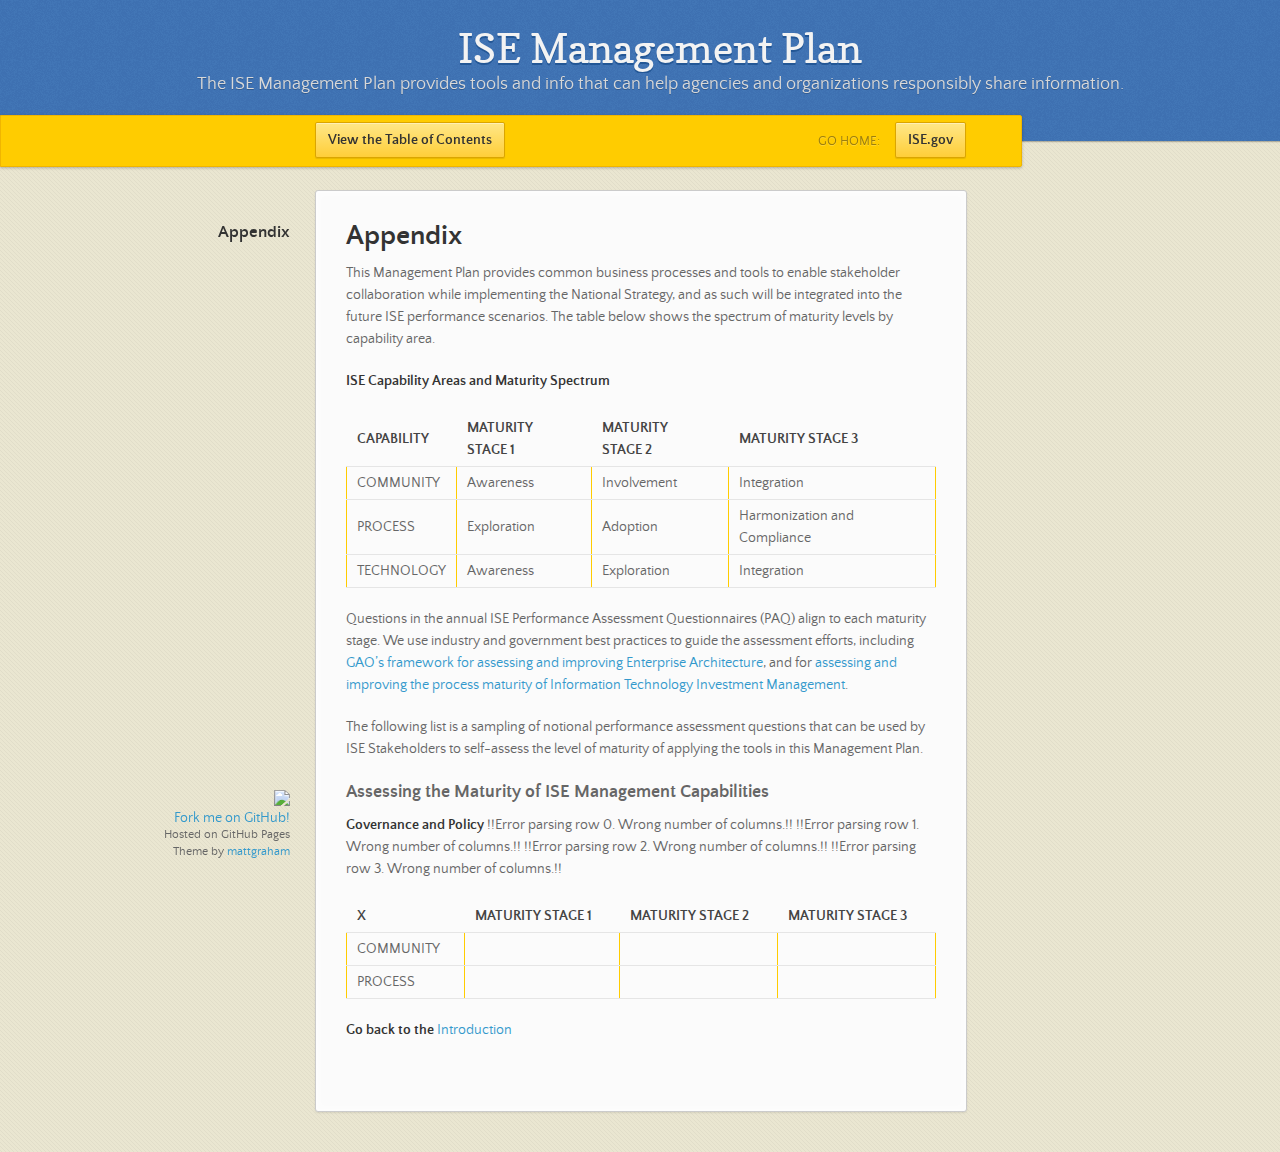
==== appendix.html @ d17ebbe7 "Update appendix.html" ====
<!doctype html>
<html>
  <head>
    <meta charset="utf-8">
    <meta http-equiv="X-UA-Compatible" content="chrome=1">
    <title>ISE Management Plan by info-sharing-environment</title>
    <link rel="stylesheet" href="stylesheets/styles.css">
    <link rel="stylesheet" href="stylesheets/pygment_trac.css">
    <script src="https://ajax.googleapis.com/ajax/libs/jquery/1.7.1/jquery.min.js"></script>
    <script src="javascripts/main.js"></script>
    <!--[if lt IE 9]>
      <script src="//html5shiv.googlecode.com/svn/trunk/html5.js"></script>
    <![endif]-->
    <meta name="viewport" content="width=device-width, initial-scale=1, user-scalable=no">

  </head>
  <body>

      <header>
        <h1><a href="/management-plan/index.html">ISE Management Plan</a></h1>
        <p>The ISE Management Plan provides tools and info that can help agencies and organizations responsibly share information.</p>
      </header>

      <div id="banner">
        <span id="logo"></span>

        <a href="/management-plan/toc.html" class="button fork"><strong>View the Table of Contents</strong></a>
        <div class="downloads">
          <span>Go home:</span>
          <ul>
            <li><a href="http://ise.gov" class="button">ISE.gov</a></li>
          </ul>
        </div>
      </div><!-- end banner -->

    <div class="wrapper">
      <nav>
        <ul></ul>
      </nav>
      <section>      
      <h1>Appendix</h1>
      <p>This Management Plan provides common business processes and tools to enable stakeholder collaboration while implementing the National Strategy, and as such will be integrated into the future ISE performance scenarios. The table below shows the spectrum of maturity levels by capability area.</p>
      <p><strong>ISE Capability Areas and Maturity Spectrum</strong><br/>
      <table>
  <thead>
    <tr>
      <th class="CAPABILITY-cell">CAPABILITY</th>
      <th class="MATURITY STAGE 1-cell">MATURITY STAGE&nbsp;1</th>
      <th class="MATURITY STAGE 2-cell">MATURITY STAGE&nbsp;2</th>
      <th class="MATURITY STAGE 3-cell">MATURITY STAGE&nbsp;3</th>
    </tr>
  </thead>
  <tbody>
    <tr class="firstRow">
      <td class="CAPABILITY-cell">COMMUNITY</td>
      <td class="MATURITY STAGE 1-cell">Awareness</td>
      <td class="MATURITY STAGE 2-cell">Involvement</td>
      <td class="MATURITY STAGE 3-cell">Integration</td>
    </tr>
    <tr>
      <td class="CAPABILITY-cell">PROCESS</td>
      <td class="MATURITY STAGE 1-cell">Exploration</td>
      <td class="MATURITY STAGE 2-cell">Adoption</td>
      <td class="MATURITY STAGE 3-cell">Harmonization and Compliance</td>
    </tr>
    <tr class="lastRow">
      <td class="CAPABILITY-cell">TECHNOLOGY</td>
      <td class="MATURITY STAGE 1-cell">Awareness</td>
      <td class="MATURITY STAGE 2-cell">Exploration</td>
      <td class="MATURITY STAGE 3-cell">Integration</td>
    </tr>
  </tbody>
</table>
      </p>
      <p>Questions in the annual ISE Performance Assessment Questionnaires (PAQ) align to each maturity stage. We use industry and government best practices to guide the assessment efforts, including <a href="http://www.gao.gov/assets/80/77233.pdf">GAO’s framework for assessing and improving Enterprise Architecture</a>, and for <a href="http://www.gao.gov/new.items/d04394g.pdf">assessing and improving the process maturity of Information Technology Investment Management</a>.</p>
      <p>The following list is a sampling of notional performance assessment questions that can be used by ISE Stakeholders to self-assess the level of maturity of applying the tools in this Management Plan.</p>
      <h3>Assessing the Maturity of ISE Management Capabilities</h3>
      <p>
        <strong>Governance and Policy</strong>
        !!Error parsing row 0. Wrong number of columns.!!
!!Error parsing row 1. Wrong number of columns.!!
!!Error parsing row 2. Wrong number of columns.!!
!!Error parsing row 3. Wrong number of columns.!!

<table>
  <thead>
    <tr>
      <th class="X-cell">X</th>
      <th class="MATURITY STAGE 1-cell">MATURITY STAGE 1</th>
      <th class="MATURITY STAGE 2-cell">MATURITY STAGE 2</th>
      <th class="MATURITY STAGE 3-cell">MATURITY STAGE 3</th>
    </tr>
  </thead>
  <tbody>
    <tr class="firstRow">
      <td class="X-cell">COMMUNITY</td>
      <td class="MATURITY STAGE 1-cell"></td>
      <td class="MATURITY STAGE 2-cell"></td>
      <td class="MATURITY STAGE 3-cell"></td>
    </tr>
   <tr class="lastRow">
      <td class="X-cell">PROCESS</td>
      <td class="MATURITY STAGE 1-cell"></td>
      <td class="MATURITY STAGE 2-cell"></td>
      <td class="MATURITY STAGE 3-cell"></td>
    </tr>
  </tbody>
</table>
      </p>
      
      
      <p><strong>Go back to the <a href="/management-plan/introduction">Introduction</a></strong></p>
      </section>
      <footer>
      <p><img src="/management-plan/images/octocat-logo.png"/><br/>
      <a href="http://github.com/info-sharing-environment/management-plan">Fork me on GitHub!<br/></a>
      <small>Hosted on GitHub Pages <br/> Theme by <a href="https://twitter.com/michigangraham">mattgraham</a></small></p>
      </footer>
    </div>
    <!--[if !IE]><script>fixScale(document);</script><![endif]-->
    
  </body>
</html>
---- stylesheets/styles.css ----
/*
Leap Day for GitHub Pages
by Matt Graham
*/
@font-face {
  font-family: 'Quattrocento Sans';
  src: url("../fonts/quattrocentosans-bold-webfont.eot");
  src: url("../fonts/quattrocentosans-bold-webfont.eot?#iefix") format("embedded-opentype"), url("../fonts/quattrocentosans-bold-webfont.woff") format("woff"), url("../fonts/quattrocentosans-bold-webfont.ttf") format("truetype"), url("../fonts/quattrocentosans-bold-webfont.svg#QuattrocentoSansBold") format("svg");
  font-weight: bold;
  font-style: normal;
}

@font-face {
  font-family: 'Quattrocento Sans';
  src: url("../fonts/quattrocentosans-bolditalic-webfont.eot");
  src: url("../fonts/quattrocentosans-bolditalic-webfont.eot?#iefix") format("embedded-opentype"), url("../fonts/quattrocentosans-bolditalic-webfont.woff") format("woff"), url("../fonts/quattrocentosans-bolditalic-webfont.ttf") format("truetype"), url("../fonts/quattrocentosans-bolditalic-webfont.svg#QuattrocentoSansBoldItalic") format("svg");
  font-weight: bold;
  font-style: italic;
}

@font-face {
  font-family: 'Quattrocento Sans';
  src: url("../fonts/quattrocentosans-italic-webfont.eot");
  src: url("../fonts/quattrocentosans-italic-webfont.eot?#iefix") format("embedded-opentype"), url("../fonts/quattrocentosans-italic-webfont.woff") format("woff"), url("../fonts/quattrocentosans-italic-webfont.ttf") format("truetype"), url("../fonts/quattrocentosans-italic-webfont.svg#QuattrocentoSansItalic") format("svg");
  font-weight: normal;
  font-style: italic;
}

@font-face {
  font-family: 'Quattrocento Sans';
  src: url("../fonts/quattrocentosans-regular-webfont.eot");
  src: url("../fonts/quattrocentosans-regular-webfont.eot?#iefix") format("embedded-opentype"), url("../fonts/quattrocentosans-regular-webfont.woff") format("woff"), url("../fonts/quattrocentosans-regular-webfont.ttf") format("truetype"), url("../fonts/quattrocentosans-regular-webfont.svg#QuattrocentoSansRegular") format("svg");
  font-weight: normal;
  font-style: normal;
}

@font-face {
  font-family: 'Copse';
  src: url("../fonts/copse-regular-webfont.eot");
  src: url("../fonts/copse-regular-webfont.eot?#iefix") format("embedded-opentype"), url("../fonts/copse-regular-webfont.woff") format("woff"), url("../fonts/copse-regular-webfont.ttf") format("truetype"), url("../fonts/copse-regular-webfont.svg#CopseRegular") format("svg");
  font-weight: normal;
  font-style: normal;
}

/* normalize.css 2012-02-07T12:37 UTC - http://github.com/necolas/normalize.css */
/* =============================================================================
   HTML5 display definitions
   ========================================================================== */
/*
 * Corrects block display not defined in IE6/7/8/9 & FF3
 */
article,
aside,
details,
figcaption,
figure,
footer,
header,
hgroup,
nav,
section,
summary {
  display: block;
}

/*
 * Corrects inline-block display not defined in IE6/7/8/9 & FF3
 */
audio,
canvas,
video {
  display: inline-block;
  *display: inline;
  *zoom: 1;
}



/*
* Callouts
*
* Not quite alerts, but custom and helpful notes for folks reading the docs.
* Requires a base and modifier class.
*/

/* Common styles for all types */
.bs-callout {
  margin: 20px 0;
  padding: 20px;
  border-left: 3px solid #eee;
}
.bs-callout h4 {
  margin-top: 0;
  margin-bottom: 5px;
}
.bs-callout p:last-child {
  margin-bottom: 0;
}

/* Variations */
.bs-callout-danger {
  background-color: #fdf7f7;
  border-color: #eed3d7;
}
.bs-callout-danger h4 {
  color: #b94a48;
}
.bs-callout-warning {
  background-color: #faf8f0;
  border-color: #faebcc;
}
.bs-callout-warning h4 {
  color: #8a6d3b;
}
.bs-callout-info {
  background-color: #f4f8fa;
  border-color: #bce8f1;
}
.bs-callout-info h4 {
  color: #34789a;
}



/*
 * Prevents modern browsers from displaying 'audio' without controls
 */
audio:not([controls]) {
  display: none;
}

/*
 * Addresses styling for 'hidden' attribute not present in IE7/8/9, FF3, S4
 * Known issue: no IE6 support
 */
[hidden] {
  display: none;
}

/* =============================================================================
   Base
   ========================================================================== */
/*
 * 1. Corrects text resizing oddly in IE6/7 when body font-size is set using em units
 *    http://clagnut.com/blog/348/#c790
 * 2. Prevents iOS text size adjust after orientation change, without disabling user zoom
 *    www.456bereastreet.com/archive/201012/controlling_text_size_in_safari_for_ios_without_disabling_user_zoom/
 */
html {
  font-size: 100%;
  /* 1 */
  -webkit-text-size-adjust: 100%;
  /* 2 */
  -ms-text-size-adjust: 100%;
  /* 2 */
}

/*
 * Addresses font-family inconsistency between 'textarea' and other form elements.
 */
html,
button,
input,
select,
textarea {
  font-family: sans-serif;
}

/*
 * Addresses margins handled incorrectly in IE6/7
 */
body {
  margin: 0;
}

/* =============================================================================
   Links
   ========================================================================== */
/*
 * Addresses outline displayed oddly in Chrome
 */
a:focus {
  outline: thin dotted;
}

/*
 * Improves readability when focused and also mouse hovered in all browsers
 * people.opera.com/patrickl/experiments/keyboard/test
 */
a:hover,
a:active {
  outline: 0;
}

/* =============================================================================
   Typography
   ========================================================================== */
/*
 * Addresses font sizes and margins set differently in IE6/7
 * Addresses font sizes within 'section' and 'article' in FF4+, Chrome, S5
 */
h1 {
  font-size: 2em;
  margin: 0.67em 0;
}

h2 {
  font-size: 1.5em;
  margin: 0.83em 0;
}

h3 {
  font-size: 1.17em;
  margin: 1em 0;
}

h4 {
  font-size: 1em;
  margin: 1.33em 0;
}

h5 {
  font-size: 0.83em;
  margin: 1.67em 0;
}

h6 {
  font-size: 0.75em;
  margin: 2.33em 0;
}

/*
 * Addresses styling not present in IE7/8/9, S5, Chrome
 */
abbr[title] {
  border-bottom: 1px dotted;
}

/*
 * Addresses style set to 'bolder' in FF3+, S4/5, Chrome
*/
b,
strong {
  font-weight: bold;
}

blockquote {
  margin: 1em 40px;
}

/*
 * Addresses styling not present in S5, Chrome
 */
dfn {
  font-style: italic;
}

/*
 * Addresses styling not present in IE6/7/8/9
 */
mark {
  background: #ff0;
  color: #000;
}

/*
 * Addresses margins set differently in IE6/7
 */
p,
pre {
  margin: 1em 0;
}

/*
 * Corrects font family set oddly in IE6, S4/5, Chrome
 * en.wikipedia.org/wiki/User:Davidgothberg/Test59
 */
pre,
code,
kbd,
samp {
  font-family: monospace, serif;
  _font-family: 'courier new', monospace;
  font-size: 1em;
}

/*
 * 1. Addresses CSS quotes not supported in IE6/7
 * 2. Addresses quote property not supported in S4
 */
/* 1 */
q {
  quotes: none;
}

/* 2 */
q:before,
q:after {
  content: '';
  content: none;
}

small {
  font-size: 75%;
}

/*
 * Prevents sub and sup affecting line-height in all browsers
 * gist.github.com/413930
 */
sub,
sup {
  font-size: 75%;
  line-height: 0;
  position: relative;
  vertical-align: baseline;
}

sup {
  top: -0.5em;
}

sub {
  bottom: -0.25em;
}

/* =============================================================================
   Lists
   ========================================================================== */
/*
 * Addresses margins set differently in IE6/7
 */
dl,
menu,
ol,
ul {
  margin: 1em 0;
}

dd {
  margin: 0 0 0 40px;
}

/*
 * Addresses paddings set differently in IE6/7
 */
menu,
ol,
ul {
  padding: 0 0 0 40px;
}

/*
 * Corrects list images handled incorrectly in IE7
 */
nav ul,
nav ol {
  list-style: none;
  list-style-image: none;
}

/* =============================================================================
   Embedded content
   ========================================================================== */
/*
 * 1. Removes border when inside 'a' element in IE6/7/8/9, FF3
 * 2. Improves image quality when scaled in IE7
 *    code.flickr.com/blog/2008/11/12/on-ui-quality-the-little-things-client-side-image-resizing/
 */
img {
  border: 0;
  /* 1 */
  -ms-interpolation-mode: bicubic;
  /* 2 */
}

/*
 * Corrects overflow displayed oddly in IE9
 */
svg:not(:root) {
  overflow: hidden;
}

/* =============================================================================
   Figures
   ========================================================================== */
/*
 * Addresses margin not present in IE6/7/8/9, S5, O11
 */
figure {
  margin: 0;
}

/* =============================================================================
   Forms
   ========================================================================== */
/*
 * Corrects margin displayed oddly in IE6/7
 */
form {
  margin: 0;
}

/*
 * Define consistent border, margin, and padding
 */
fieldset {
  border: 1px solid #c0c0c0;
  margin: 0 2px;
  padding: 0.35em 0.625em 0.75em;
}

/*
 * 1. Corrects color not being inherited in IE6/7/8/9
 * 2. Corrects text not wrapping in FF3 
 * 3. Corrects alignment displayed oddly in IE6/7
 */
legend {
  border: 0;
  /* 1 */
  padding: 0;
  white-space: normal;
  /* 2 */
  *margin-left: -7px;
  /* 3 */
}

/*
 * 1. Corrects font size not being inherited in all browsers
 * 2. Addresses margins set differently in IE6/7, FF3+, S5, Chrome
 * 3. Improves appearance and consistency in all browsers
 */
button,
input,
select,
textarea {
  font-size: 100%;
  /* 1 */
  margin: 0;
  /* 2 */
  vertical-align: baseline;
  /* 3 */
  *vertical-align: middle;
  /* 3 */
}

/*
 * Addresses FF3/4 setting line-height on 'input' using !important in the UA stylesheet
 */
button,
input {
  line-height: normal;
  /* 1 */
}

/*
 * 1. Improves usability and consistency of cursor style between image-type 'input' and others
 * 2. Corrects inability to style clickable 'input' types in iOS
 * 3. Removes inner spacing in IE7 without affecting normal text inputs
 *    Known issue: inner spacing remains in IE6
 */
button,
input[type="button"],
input[type="reset"],
input[type="submit"] {
  cursor: pointer;
  /* 1 */
  -webkit-appearance: button;
  /* 2 */
  *overflow: visible;
  /* 3 */
}

/*
 * Re-set default cursor for disabled elements
 */
button[disabled],
input[disabled] {
  cursor: default;
}

/*
 * 1. Addresses box sizing set to content-box in IE8/9
 * 2. Removes excess padding in IE8/9
 * 3. Removes excess padding in IE7
      Known issue: excess padding remains in IE6
 */
input[type="checkbox"],
input[type="radio"] {
  box-sizing: border-box;
  /* 1 */
  padding: 0;
  /* 2 */
  *height: 13px;
  /* 3 */
  *width: 13px;
  /* 3 */
}

/*
 * 1. Addresses appearance set to searchfield in S5, Chrome
 * 2. Addresses box-sizing set to border-box in S5, Chrome (include -moz to future-proof)
 */
input[type="search"] {
  -webkit-appearance: textfield;
  /* 1 */
  -moz-box-sizing: content-box;
  -webkit-box-sizing: content-box;
  /* 2 */
  box-sizing: content-box;
}

/*
 * Removes inner padding and search cancel button in S5, Chrome on OS X
 */
input[type="search"]::-webkit-search-decoration,
input[type="search"]::-webkit-search-cancel-button {
  -webkit-appearance: none;
}

/*
 * Removes inner padding and border in FF3+
 * www.sitepen.com/blog/2008/05/14/the-devils-in-the-details-fixing-dojos-toolbar-buttons/
 */
button::-moz-focus-inner,
input::-moz-focus-inner {
  border: 0;
  padding: 0;
}

/*
 * 1. Removes default vertical scrollbar in IE6/7/8/9
 * 2. Improves readability and alignment in all browsers
 */
textarea {
  overflow: auto;
  /* 1 */
  vertical-align: top;
  /* 2 */
}

/* =============================================================================
   Tables
   ========================================================================== */
/*
 * Remove most spacing between table cells
 */
table {
  border-collapse: collapse;
  border-spacing: 0;
}

body {
  font: 14px/22px "Quattrocento Sans", "Helvetica Neue", Helvetica, Arial, sans-serif;
  color: #666;
  font-weight: 300;
  margin: 0px;
  padding: 0px 0 20px 0px;
  background: url(../images/body-background.png) #eae6d1;
}

h1, h2, h3, h4, h5, h6 {
  color: #333;
  margin: 0 0 10px;
}

p, ul, ol, table, pre, dl {
  margin: 0 0 20px;
}

h1, h2, h3 {
  line-height: 1.1;
}

h1 {
  font-size: 28px;
}

h2 {
  font-size: 24px;
  color: #393939;
}

h3, h4, h5, h6 {
  color: #666666;
}

h3 {
  font-size: 18px;
  line-height: 24px;
}

a {
  color: #3399cc;
  font-weight: 400;
  text-decoration: none;
}

a small {
  font-size: 11px;
  color: #666;
  margin-top: -0.6em;
  display: block;
}

ul {
  list-style-image: url("../images/bullet.png");
}

strong {
  font-weight: bold;
  color: #333;
}

.wrapper {
  width: 650px;
  margin: 0 auto;
  position: relative;
}

section img {
  max-width: 100%;
}

blockquote {
  border-left: 1px solid #ffcc00;
  margin: 0;
  padding: 0 0 0 20px;
  font-style: italic;
}

code {
  font-family: "Lucida Sans", Monaco, Bitstream Vera Sans Mono, Lucida Console, Terminal;
  font-size: 13px;
  color: #efefef;
  text-shadow: 0px 1px 0px #000;
  margin: 0 4px;
  padding: 2px 6px;
  background: #333;
  -moz-border-radius: 2px;
  -webkit-border-radius: 2px;
  -o-border-radius: 2px;
  -ms-border-radius: 2px;
  -khtml-border-radius: 2px;
  border-radius: 2px;
}

pre {
  padding: 8px 15px;
  background: #333333;
  -moz-border-radius: 3px;
  -webkit-border-radius: 3px;
  -o-border-radius: 3px;
  -ms-border-radius: 3px;
  -khtml-border-radius: 3px;
  border-radius: 3px;
  border: 1px solid #c7c7c7;
  overflow: auto;
  overflow-y: hidden;
}
pre code {
  margin: 0px;
  padding: 0px;
}

table {
  width: 100%;
  border-collapse: collapse;
}

th {
  text-align: left;
  padding: 5px 10px;
  border-bottom: 1px solid #e5e5e5;
  color: #444;
}

td {
  text-align: left;
  padding: 5px 10px;
  border-bottom: 1px solid #e5e5e5;
  border-right: 1px solid #ffcc00;
}
td:first-child {
  border-left: 1px solid #ffcc00;
}

hr {
  border: 0;
  outline: none;
  height: 11px;
  background: transparent url("../images/hr.gif") center center repeat-x;
  margin: 0 0 20px;
}

dt {
  color: #444;
  font-weight: 700;
}

header {
  padding: 25px 20px 40px 20px;
  margin: 0;
  position: fixed;
  top: 0;
  left: 0;
  right: 0;
  width: 100%;
  text-align: center;
  background: url(../images/background.png) #4276b6;
  -moz-box-shadow: 1px 0px 2px rgba(0, 0, 0, 0.75);
  -webkit-box-shadow: 1px 0px 2px rgba(0, 0, 0, 0.75);
  -o-box-shadow: 1px 0px 2px rgba(0, 0, 0, 0.75);
  box-shadow: 1px 0px 2px rgba(0, 0, 0, 0.75);
  z-index: 99;
  -webkit-font-smoothing: antialiased;
  min-height: 76px;
}
header h1 {
  font: 40px/48px "Copse", "Helvetica Neue", Helvetica, Arial, sans-serif;
  color: #f3f3f3;
  text-shadow: 0px 2px 0px #235796;
  margin: 0px;
  white-space: nowrap;
  overflow: hidden;
  text-overflow: ellipsis;
  -o-text-overflow: ellipsis;
  -ms-text-overflow: ellipsis;
}
header h1 a {
  font: 40px/48px "Copse", "Helvetica Neue", Helvetica, Arial, sans-serif;
  color: #f3f3f3;
}
header p {
  color: #d8d8d8;
  text-shadow: rgba(0, 0, 0, 0.2) 0 1px 0;
  font-size: 18px;
  margin: 0px;
}

#banner {
  z-index: 100;
  left: 0;
  right: 50%;
  height: 50px;
  margin-right: -382px;
  position: fixed;
  top: 115px;
  background: #ffcc00;
  border: 1px solid #f0b500;
  -moz-box-shadow: 0px 1px 3px rgba(0, 0, 0, 0.25);
  -webkit-box-shadow: 0px 1px 3px rgba(0, 0, 0, 0.25);
  -o-box-shadow: 0px 1px 3px rgba(0, 0, 0, 0.25);
  box-shadow: 0px 1px 3px rgba(0, 0, 0, 0.25);
  -moz-border-radius: 0px 2px 2px 0px;
  -webkit-border-radius: 0px 2px 2px 0px;
  -o-border-radius: 0px 2px 2px 0px;
  -ms-border-radius: 0px 2px 2px 0px;
  -khtml-border-radius: 0px 2px 2px 0px;
  border-radius: 0px 2px 2px 0px;
  padding-right: 10px;
}
#banner .button {
  border: 1px solid #dba500;
  background: -webkit-gradient(linear, 50% 0%, 50% 100%, color-stop(0%, #ffe788), color-stop(100%, #ffce38));
  background: -webkit-linear-gradient(#ffe788, #ffce38);
  background: -moz-linear-gradient(#ffe788, #ffce38);
  background: -o-linear-gradient(#ffe788, #ffce38);
  background: -ms-linear-gradient(#ffe788, #ffce38);
  background: linear-gradient(#ffe788, #ffce38);
  -moz-border-radius: 2px;
  -webkit-border-radius: 2px;
  -o-border-radius: 2px;
  -ms-border-radius: 2px;
  -khtml-border-radius: 2px;
  border-radius: 2px;
  -moz-box-shadow: inset 0px 1px 0px rgba(255, 255, 255, 0.4), 0px 1px 1px rgba(0, 0, 0, 0.1);
  -webkit-box-shadow: inset 0px 1px 0px rgba(255, 255, 255, 0.4), 0px 1px 1px rgba(0, 0, 0, 0.1);
  -o-box-shadow: inset 0px 1px 0px rgba(255, 255, 255, 0.4), 0px 1px 1px rgba(0, 0, 0, 0.1);
  box-shadow: inset 0px 1px 0px rgba(255, 255, 255, 0.4), 0px 1px 1px rgba(0, 0, 0, 0.1);
  background-color: #FFE788;
  margin-left: 5px;
  padding: 10px 12px;
  margin-top: 6px;
  line-height: 14px;
  font-size: 14px;
  color: #333;
  font-weight: bold;
  display: inline-block;
  text-align: center;
}
#banner .button:hover {
  background: -webkit-gradient(linear, 50% 0%, 50% 100%, color-stop(0%, #ffe788), color-stop(100%, #ffe788));
  background: -webkit-linear-gradient(#ffe788, #ffe788);
  background: -moz-linear-gradient(#ffe788, #ffe788);
  background: -o-linear-gradient(#ffe788, #ffe788);
  background: -ms-linear-gradient(#ffe788, #ffe788);
  background: linear-gradient(#ffe788, #ffe788);
  background-color: #ffeca0;
}
#banner .fork {
  position: fixed;
  left: 50%;
  margin-left: -325px;
  padding: 10px 12px;
  margin-top: 6px;
  line-height: 14px;
  font-size: 14px;
  background-color: #FFE788;
}
#banner .downloads {
  float: right;
  margin: 0 45px 0 0;
}
#banner .downloads span {
  float: left;
  line-height: 52px;
  font-size: 90%;
  color: #9d7f0d;
  text-transform: uppercase;
  text-shadow: rgba(255, 255, 255, 0.2) 0 1px 0;
}
#banner ul {
  list-style: none;
  height: 40px;
  padding: 0;
  float: left;
  margin-left: 10px;
}
#banner ul li {
  display: inline;
}
#banner ul li a.button {
  background-color: #FFE788;
}
#banner #logo {
  position: absolute;
  height: 36px;
  width: 36px;
  right: 7px;
  top: 7px;
  display: block;
}

section {
  width: 590px;
  padding: 30px 30px 50px 30px;
  margin: 20px 0;
  margin-top: 190px;
  position: relative;
  background: #fbfbfb;
  -moz-border-radius: 3px;
  -webkit-border-radius: 3px;
  -o-border-radius: 3px;
  -ms-border-radius: 3px;
  -khtml-border-radius: 3px;
  border-radius: 3px;
  border: 1px solid #cbcbcb;
  -moz-box-shadow: 0px 1px 2px rgba(0, 0, 0, 0.09), inset 0px 0px 2px 2px rgba(255, 255, 255, 0.5), inset 0 0 5px 5px rgba(255, 255, 255, 0.4);
  -webkit-box-shadow: 0px 1px 2px rgba(0, 0, 0, 0.09), inset 0px 0px 2px 2px rgba(255, 255, 255, 0.5), inset 0 0 5px 5px rgba(255, 255, 255, 0.4);
  -o-box-shadow: 0px 1px 2px rgba(0, 0, 0, 0.09), inset 0px 0px 2px 2px rgba(255, 255, 255, 0.5), inset 0 0 5px 5px rgba(255, 255, 255, 0.4);
  box-shadow: 0px 1px 2px rgba(0, 0, 0, 0.09), inset 0px 0px 2px 2px rgba(255, 255, 255, 0.5), inset 0 0 5px 5px rgba(255, 255, 255, 0.4);
}

small {
  font-size: 12px;
}

nav {
  width: 230px;
  position: fixed;
  top: 220px;
  left: 50%;
  margin-left: -580px;
  text-align: right;
}
nav ul {
  list-style: none;
  list-style-image: none;
  font-size: 14px;
  line-height: 24px;
}
nav ul li {
  padding: 5px 0px;
  line-height: 16px;
}
nav ul li.tag-h1 {
  font-size: 1.2em;
}
nav ul li.tag-h1 a {
  font-weight: bold;
  color: #333;
}
nav ul li.tag-h2 + .tag-h1 {
  margin-top: 10px;
}
nav ul a {
  color: #666;
}
nav ul a:hover {
  color: #999;
}

footer {
  width: 180px;
  position: fixed;
  left: 50%;
  margin-left: -530px;
  bottom: 20px;
  text-align: right;
  line-height: 16px;
}

@media print, screen and (max-width: 1060px) {
  div.wrapper {
    width: auto;
    margin: 0;
  }

  nav {
    display: none;
  }

  header, section, footer {
    float: none;
  }
  header h1, section h1, footer h1 {
    white-space: nowrap;
    overflow: hidden;
    text-overflow: ellipsis;
    -o-text-overflow: ellipsis;
    -ms-text-overflow: ellipsis;
  }

  #banner {
    width: 100%;
  }
  #banner .downloads {
    margin-right: 60px;
  }
  #banner #logo {
    margin-right: 15px;
  }

  section {
    border: 1px solid #e5e5e5;
    border-width: 1px 0;
    padding: 20px auto;
    margin: 190px auto 20px;
    max-width: 600px;
  }

  footer {
    text-align: center;
    margin: 20px auto;
    position: relative;
    left: auto;
    bottom: auto;
    width: auto;
  }
}
@media print, screen and (max-width: 720px) {
  body {
    word-wrap: break-word;
  }

  header {
    padding: 20px 20px;
    margin: 0;
  }
  header h1 {
    font-size: 32px;
    white-space: nowrap;
    overflow: hidden;
    text-overflow: ellipsis;
    -o-text-overflow: ellipsis;
    -ms-text-overflow: ellipsis;
  }
  header p {
    display: none;
  }

  #banner {
    top: 80px;
  }
  #banner .fork {
    float: left;
    display: inline-block;
    margin-left: 0px;
    position: fixed;
    left: 20px;
  }

  section {
    margin-top: 130px;
    margin-bottom: 0px;
    width: auto;
  }

  header ul, header p.view {
    position: static;
  }
}
@media print, screen and (max-width: 480px) {
  header {
    position: relative;
    padding: 5px 0px;
    min-height: 0px;
  }
  header h1 {
    font-size: 24px;
    white-space: nowrap;
    overflow: hidden;
    text-overflow: ellipsis;
    -o-text-overflow: ellipsis;
    -ms-text-overflow: ellipsis;
  }

  section {
    margin-top: 5px;
  }

  #banner {
    display: none;
  }

  header ul {
    display: none;
  }
}
@media print {
  body {
    padding: 0.4in;
    font-size: 12pt;
    color: #444;
  }
}
@media print, screen and (max-height: 680px) {
  footer {
    text-align: center;
    margin: 20px auto;
    position: relative;
    left: auto;
    bottom: auto;
    width: auto;
  }
}
@media print, screen and (max-height: 480px) {
  nav {
    display: none;
  }

  footer {
    text-align: center;
    margin: 20px auto;
    position: relative;
    left: auto;
    bottom: auto;
    width: auto;
  }
}
---- stylesheets/pygment_trac.css ----
.highlight .hll { background-color: #404040 }
.highlight  { color: #d0d0d0 }
.highlight .c { color: #999999; font-style: italic } /* Comment */
.highlight .err { color: #a61717; background-color: #e3d2d2 } /* Error */
.highlight .g { color: #d0d0d0 } /* Generic */
.highlight .k { color: #6ab825; font-weight: normal } /* Keyword */
.highlight .l { color: #d0d0d0 } /* Literal */
.highlight .n { color: #d0d0d0 } /* Name */
.highlight .o { color: #d0d0d0 } /* Operator */
.highlight .x { color: #d0d0d0 } /* Other */
.highlight .p { color: #d0d0d0 } /* Punctuation */
.highlight .cm { color: #999999; font-style: italic } /* Comment.Multiline */
.highlight .cp { color: #cd2828; font-weight: normal } /* Comment.Preproc */
.highlight .c1 { color: #999999; font-style: italic } /* Comment.Single */
.highlight .cs { color: #e50808; font-weight: normal; background-color: #520000 } /* Comment.Special */
.highlight .gd { color: #d22323 } /* Generic.Deleted */
.highlight .ge { color: #d0d0d0; font-style: italic } /* Generic.Emph */
.highlight .gr { color: #d22323 } /* Generic.Error */
.highlight .gh { color: #ffffff; font-weight: normal } /* Generic.Heading */
.highlight .gi { color: #589819 } /* Generic.Inserted */
.highlight .go { color: #cccccc } /* Generic.Output */
.highlight .gp { color: #aaaaaa } /* Generic.Prompt */
.highlight .gs { color: #d0d0d0; font-weight: normal } /* Generic.Strong */
.highlight .gu { color: #ffffff; text-decoration: underline } /* Generic.Subheading */
.highlight .gt { color: #d22323 } /* Generic.Traceback */
.highlight .kc { color: #6ab825; font-weight: normal } /* Keyword.Constant */
.highlight .kd { color: #6ab825; font-weight: normal } /* Keyword.Declaration */
.highlight .kn { color: #6ab825; font-weight: normal } /* Keyword.Namespace */
.highlight .kp { color: #6ab825 } /* Keyword.Pseudo */
.highlight .kr { color: #6ab825; font-weight: normal } /* Keyword.Reserved */
.highlight .kt { color: #6ab825; font-weight: normal } /* Keyword.Type */
.highlight .ld { color: #d0d0d0 } /* Literal.Date */
.highlight .m { color: #3677a9 } /* Literal.Number */
.highlight .s { color: #ff8 } /* Literal.String */
.highlight .na { color: #bbbbbb } /* Name.Attribute */
.highlight .nb { color: #24909d } /* Name.Builtin */
.highlight .nc { color: #447fcf; text-decoration: underline } /* Name.Class */
.highlight .no { color: #40ffff } /* Name.Constant */
.highlight .nd { color: #ffa500 } /* Name.Decorator */
.highlight .ni { color: #d0d0d0 } /* Name.Entity */
.highlight .ne { color: #bbbbbb } /* Name.Exception */
.highlight .nf { color: #447fcf } /* Name.Function */
.highlight .nl { color: #d0d0d0 } /* Name.Label */
.highlight .nn { color: #447fcf; text-decoration: underline } /* Name.Namespace */
.highlight .nx { color: #d0d0d0 } /* Name.Other */
.highlight .py { color: #d0d0d0 } /* Name.Property */
.highlight .nt { color: #6ab825;} /* Name.Tag */
.highlight .nv { color: #40ffff } /* Name.Variable */
.highlight .ow { color: #6ab825; font-weight: normal } /* Operator.Word */
.highlight .w { color: #666666 } /* Text.Whitespace */
.highlight .mf { color: #3677a9 } /* Literal.Number.Float */
.highlight .mh { color: #3677a9 } /* Literal.Number.Hex */
.highlight .mi { color: #3677a9 } /* Literal.Number.Integer */
.highlight .mo { color: #3677a9 } /* Literal.Number.Oct */
.highlight .sb { color: #ff8 } /* Literal.String.Backtick */
.highlight .sc { color: #ff8 } /* Literal.String.Char */
.highlight .sd { color: #ff8 } /* Literal.String.Doc */
.highlight .s2 { color: #ff8 } /* Literal.String.Double */
.highlight .se { color: #ff8 } /* Literal.String.Escape */
.highlight .sh { color: #ff8 } /* Literal.String.Heredoc */
.highlight .si { color: #ff8 } /* Literal.String.Interpol */
.highlight .sx { color: #ffa500 } /* Literal.String.Other */
.highlight .sr { color: #ff8 } /* Literal.String.Regex */
.highlight .s1 { color: #ff8 } /* Literal.String.Single */
.highlight .ss { color: #ff8 } /* Literal.String.Symbol */
.highlight .bp { color: #24909d } /* Name.Builtin.Pseudo */
.highlight .vc { color: #40ffff } /* Name.Variable.Class */
.highlight .vg { color: #40ffff } /* Name.Variable.Global */
.highlight .vi { color: #40ffff } /* Name.Variable.Instance */
.highlight .il { color: #3677a9 } /* Literal.Number.Integer.Long */
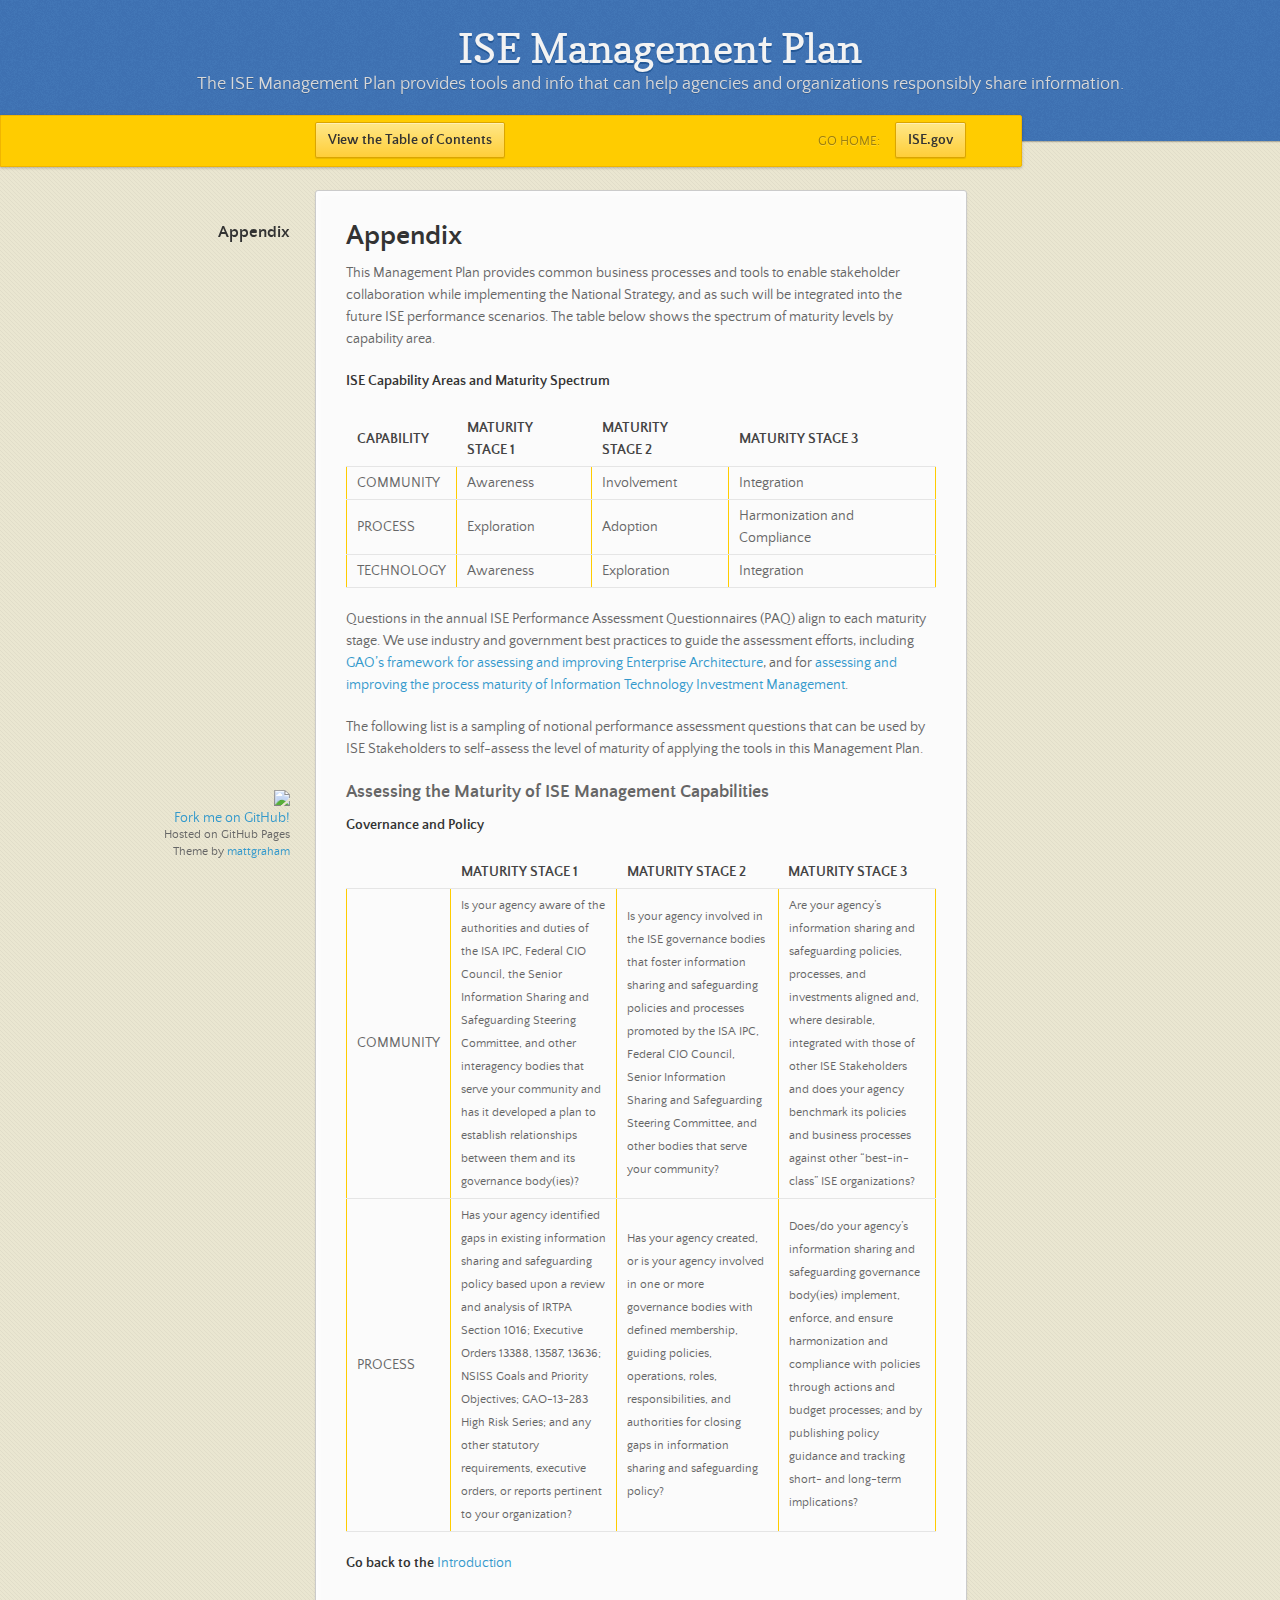
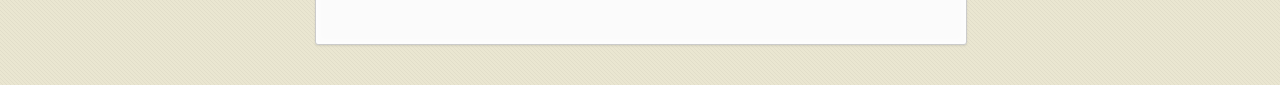
==== commit 2acba872: "Update appendix.html" ====
--- a/appendix.html
+++ b/appendix.html
@@ -77,15 +77,10 @@
       <h3>Assessing the Maturity of ISE Management Capabilities</h3>
       <p>
         <strong>Governance and Policy</strong>
-        !!Error parsing row 0. Wrong number of columns.!!
-!!Error parsing row 1. Wrong number of columns.!!
-!!Error parsing row 2. Wrong number of columns.!!
-!!Error parsing row 3. Wrong number of columns.!!
-
 <table>
   <thead>
     <tr>
-      <th class="X-cell">X</th>
+      <th class="X-cell"></th>
       <th class="MATURITY STAGE 1-cell">MATURITY STAGE 1</th>
       <th class="MATURITY STAGE 2-cell">MATURITY STAGE 2</th>
       <th class="MATURITY STAGE 3-cell">MATURITY STAGE 3</th>
@@ -94,15 +89,15 @@
   <tbody>
     <tr class="firstRow">
       <td class="X-cell">COMMUNITY</td>
-      <td class="MATURITY STAGE 1-cell"></td>
-      <td class="MATURITY STAGE 2-cell"></td>
-      <td class="MATURITY STAGE 3-cell"></td>
+      <td class="MATURITY STAGE 1-cell"><small>Is your agency aware of the authorities and duties of the ISA IPC, Federal CIO Council, the Senior Information Sharing and Safeguarding Steering Committee, and other interagency bodies that serve your community and has it developed a plan to establish relationships between them and its governance body(ies)?</small></td>
+      <td class="MATURITY STAGE 2-cell"><small>Is your agency involved in the ISE governance bodies that foster information sharing and safeguarding policies and processes promoted by the ISA IPC, Federal CIO Council, Senior Information Sharing and Safeguarding Steering Committee, and other bodies that serve your community?</small></td>
+      <td class="MATURITY STAGE 3-cell"><small>Are your agency’s information sharing and safeguarding policies, processes, and investments aligned and, where desirable, integrated with those of other ISE Stakeholders and does your agency benchmark its policies and business processes against other “best-in-class” ISE organizations?</small></td>
     </tr>
    <tr class="lastRow">
       <td class="X-cell">PROCESS</td>
-      <td class="MATURITY STAGE 1-cell"></td>
-      <td class="MATURITY STAGE 2-cell"></td>
-      <td class="MATURITY STAGE 3-cell"></td>
+      <td class="MATURITY STAGE 1-cell"><small>Has your agency identified gaps in existing information sharing and safeguarding policy based upon a review and analysis of IRTPA Section 1016; Executive Orders 13388, 13587, 13636; NSISS Goals and Priority Objectives; GAO-13-283 High Risk Series; and any other statutory requirements, executive orders, or reports pertinent to your organization?</small></td>
+      <td class="MATURITY STAGE 2-cell"><small>Has your agency created, or is your agency involved in one or more governance bodies with defined membership, guiding policies, operations, roles, responsibilities, and authorities for closing gaps in information sharing and safeguarding policy?</small></td>
+      <td class="MATURITY STAGE 3-cell"><small>Does/do your agency’s information sharing and safeguarding governance body(ies) implement, enforce, and ensure harmonization and compliance with policies through actions and budget processes; and by publishing policy guidance and tracking short- and long-term implications?</small></td>
     </tr>
   </tbody>
 </table>
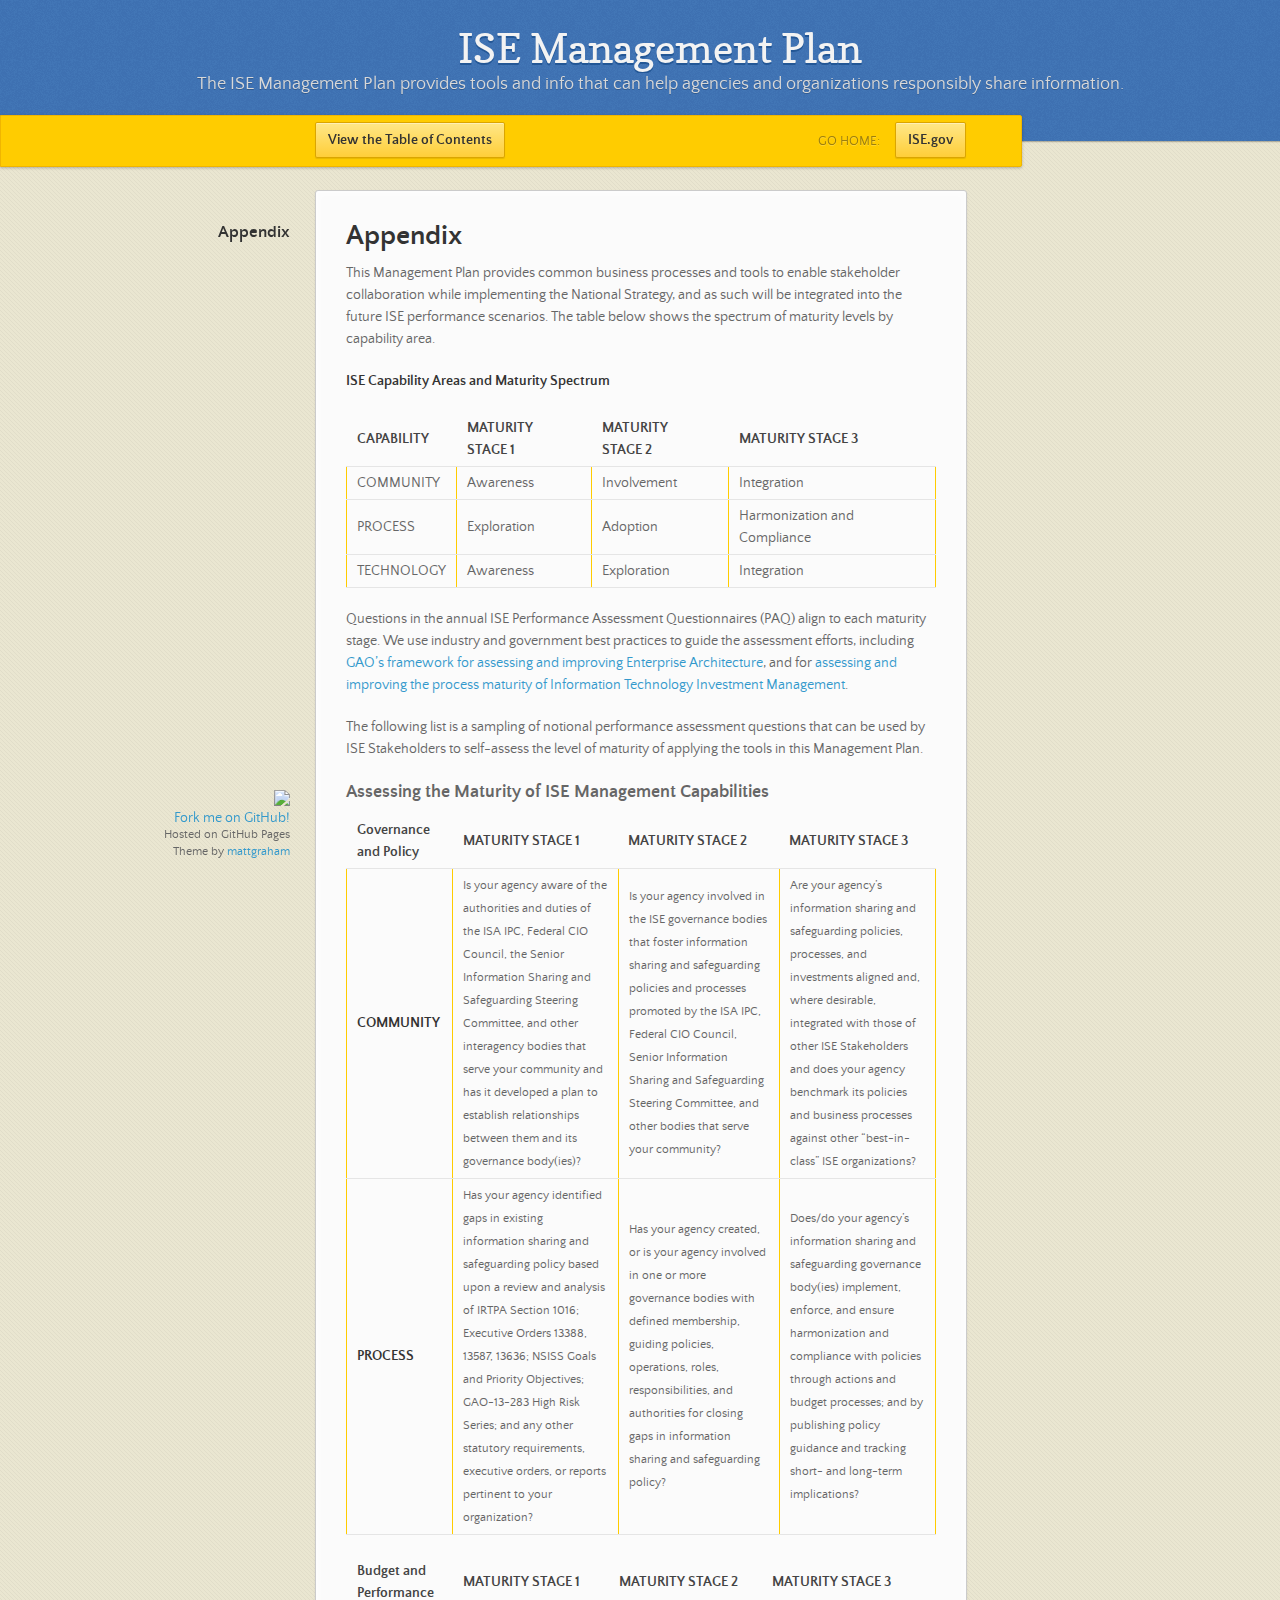
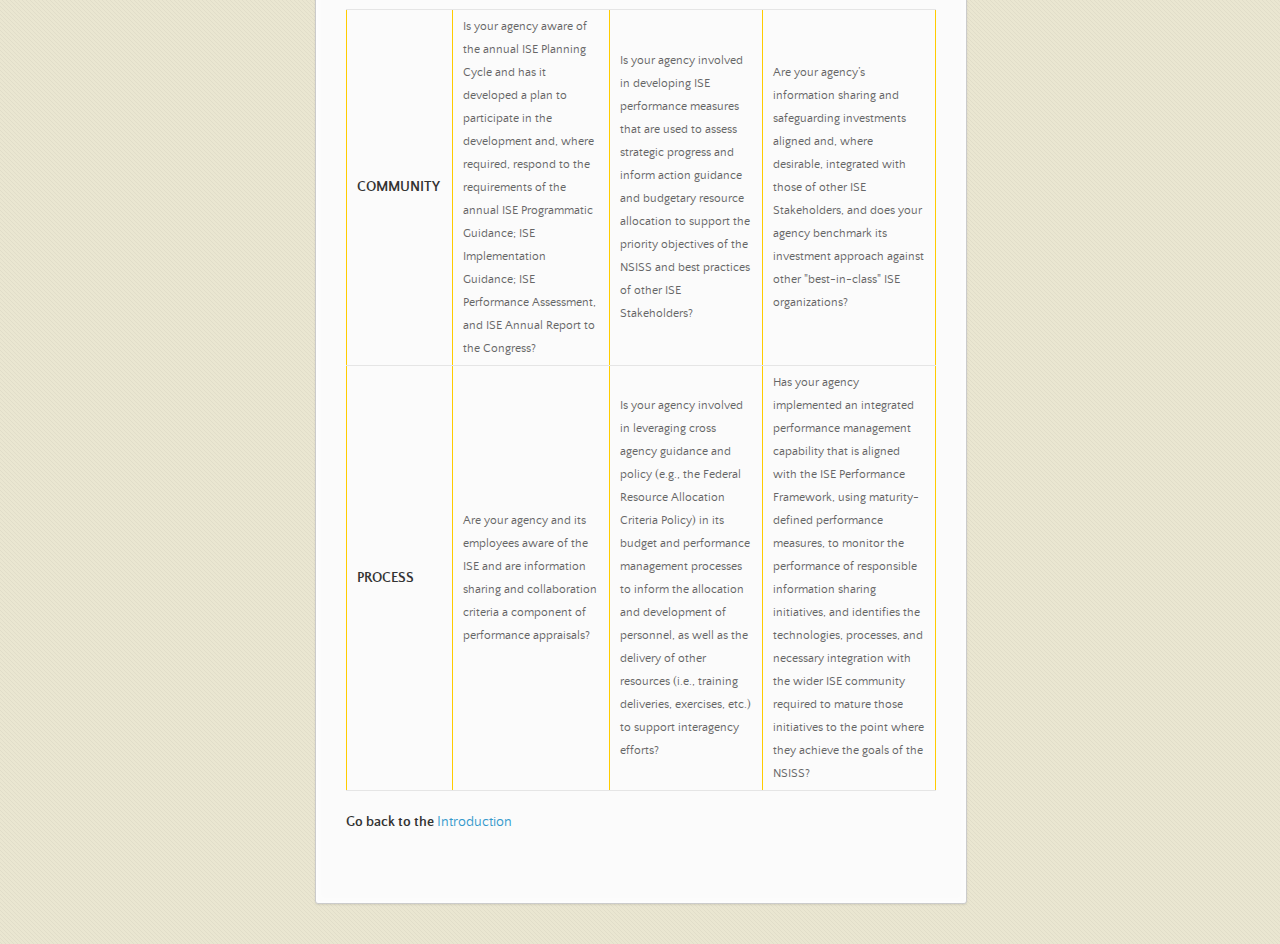
==== commit 32757ca4: "Update appendix.html" ====
--- a/appendix.html
+++ b/appendix.html
@@ -75,12 +75,10 @@
       <p>Questions in the annual ISE Performance Assessment Questionnaires (PAQ) align to each maturity stage. We use industry and government best practices to guide the assessment efforts, including <a href="http://www.gao.gov/assets/80/77233.pdf">GAO’s framework for assessing and improving Enterprise Architecture</a>, and for <a href="http://www.gao.gov/new.items/d04394g.pdf">assessing and improving the process maturity of Information Technology Investment Management</a>.</p>
       <p>The following list is a sampling of notional performance assessment questions that can be used by ISE Stakeholders to self-assess the level of maturity of applying the tools in this Management Plan.</p>
       <h3>Assessing the Maturity of ISE Management Capabilities</h3>
-      <p>
-        <strong>Governance and Policy</strong>
 <table>
   <thead>
     <tr>
-      <th class="X-cell"></th>
+      <th class="X-cell">Governance and Policy</th>
       <th class="MATURITY STAGE 1-cell">MATURITY STAGE 1</th>
       <th class="MATURITY STAGE 2-cell">MATURITY STAGE 2</th>
       <th class="MATURITY STAGE 3-cell">MATURITY STAGE 3</th>
@@ -88,21 +86,43 @@
   </thead>
   <tbody>
     <tr class="firstRow">
-      <td class="X-cell">COMMUNITY</td>
+      <td class="X-cell"><strong>COMMUNITY</strong></td>
       <td class="MATURITY STAGE 1-cell"><small>Is your agency aware of the authorities and duties of the ISA IPC, Federal CIO Council, the Senior Information Sharing and Safeguarding Steering Committee, and other interagency bodies that serve your community and has it developed a plan to establish relationships between them and its governance body(ies)?</small></td>
       <td class="MATURITY STAGE 2-cell"><small>Is your agency involved in the ISE governance bodies that foster information sharing and safeguarding policies and processes promoted by the ISA IPC, Federal CIO Council, Senior Information Sharing and Safeguarding Steering Committee, and other bodies that serve your community?</small></td>
       <td class="MATURITY STAGE 3-cell"><small>Are your agency’s information sharing and safeguarding policies, processes, and investments aligned and, where desirable, integrated with those of other ISE Stakeholders and does your agency benchmark its policies and business processes against other “best-in-class” ISE organizations?</small></td>
     </tr>
    <tr class="lastRow">
-      <td class="X-cell">PROCESS</td>
+      <td class="X-cell"><strong>PROCESS</strong></td>
       <td class="MATURITY STAGE 1-cell"><small>Has your agency identified gaps in existing information sharing and safeguarding policy based upon a review and analysis of IRTPA Section 1016; Executive Orders 13388, 13587, 13636; NSISS Goals and Priority Objectives; GAO-13-283 High Risk Series; and any other statutory requirements, executive orders, or reports pertinent to your organization?</small></td>
       <td class="MATURITY STAGE 2-cell"><small>Has your agency created, or is your agency involved in one or more governance bodies with defined membership, guiding policies, operations, roles, responsibilities, and authorities for closing gaps in information sharing and safeguarding policy?</small></td>
       <td class="MATURITY STAGE 3-cell"><small>Does/do your agency’s information sharing and safeguarding governance body(ies) implement, enforce, and ensure harmonization and compliance with policies through actions and budget processes; and by publishing policy guidance and tracking short- and long-term implications?</small></td>
     </tr>
   </tbody>
 </table>
-      </p>
-      
+      <table>
+  <thead>
+    <tr>
+      <th class="X-cell">Budget and Performance</th>
+      <th class="MATURITY STAGE 1-cell">MATURITY STAGE 1</th>
+      <th class="MATURITY STAGE 2-cell">MATURITY STAGE 2</th>
+      <th class="MATURITY STAGE 3-cell">MATURITY STAGE 3</th>
+    </tr>
+  </thead>
+  <tbody>
+    <tr class="firstRow">
+      <td class="X-cell"><strong>COMMUNITY</strong></td>
+      <td class="MATURITY STAGE 1-cell"><small>Is your agency aware of the annual ISE Planning Cycle and has it developed a plan to participate in the development and, where required, respond to the requirements of the annual ISE Programmatic Guidance; ISE Implementation Guidance; ISE Performance Assessment, and ISE Annual Report to the Congress?</small></td>
+      <td class="MATURITY STAGE 2-cell"><small>Is your agency involved in developing ISE performance measures that are used to assess strategic progress and inform action guidance and budgetary resource allocation to support the priority objectives of the NSISS and best practices of other ISE Stakeholders?</small></td>
+      <td class="MATURITY STAGE 3-cell"><small>Are your agency’s information sharing and safeguarding investments aligned and, where desirable, integrated with those of other ISE Stakeholders, and does your agency benchmark its investment approach against other "best-in-class" ISE organizations?</small></td>
+    </tr>
+   <tr class="lastRow">
+      <td class="X-cell"><strong>PROCESS</strong></td>
+      <td class="MATURITY STAGE 1-cell"><small>Are your agency and its employees aware of the ISE and are information sharing and collaboration criteria a component of performance appraisals?</small></td>
+      <td class="MATURITY STAGE 2-cell"><small>Is your agency involved in leveraging cross agency guidance and policy (e.g., the Federal Resource Allocation Criteria Policy) in its budget and performance management processes to inform the allocation and development of personnel, as well as the delivery of other resources (i.e., training deliveries, exercises, etc.) to support interagency efforts?</small></td>
+      <td class="MATURITY STAGE 3-cell"><small>Has your agency implemented an integrated performance management capability that is aligned with the ISE Performance Framework, using maturity-defined performance measures, to monitor the performance of responsible information sharing initiatives, and identifies the technologies, processes, and necessary integration with the wider ISE community required to mature those initiatives to the point where they achieve the goals of the NSISS?</small></td>
+    </tr>
+  </tbody>
+</table>
       
       <p><strong>Go back to the <a href="/management-plan/introduction">Introduction</a></strong></p>
       </section>
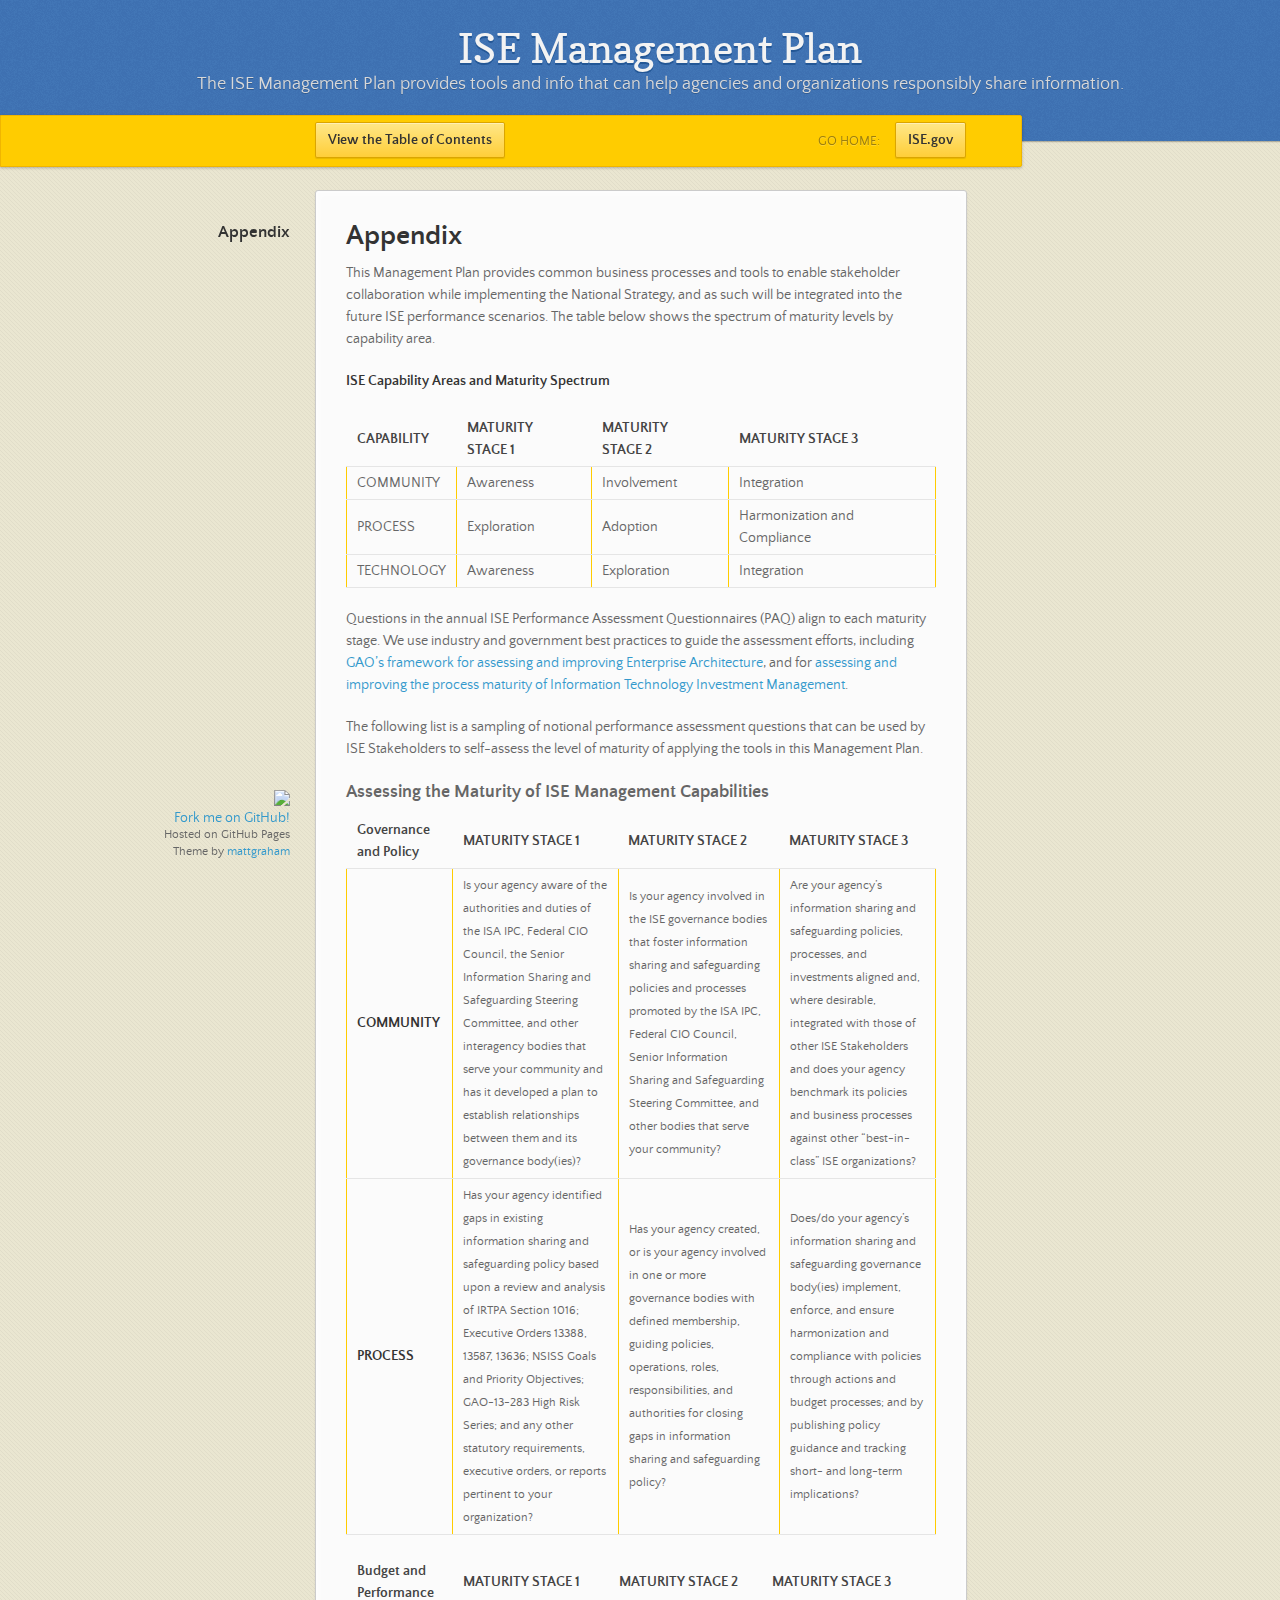
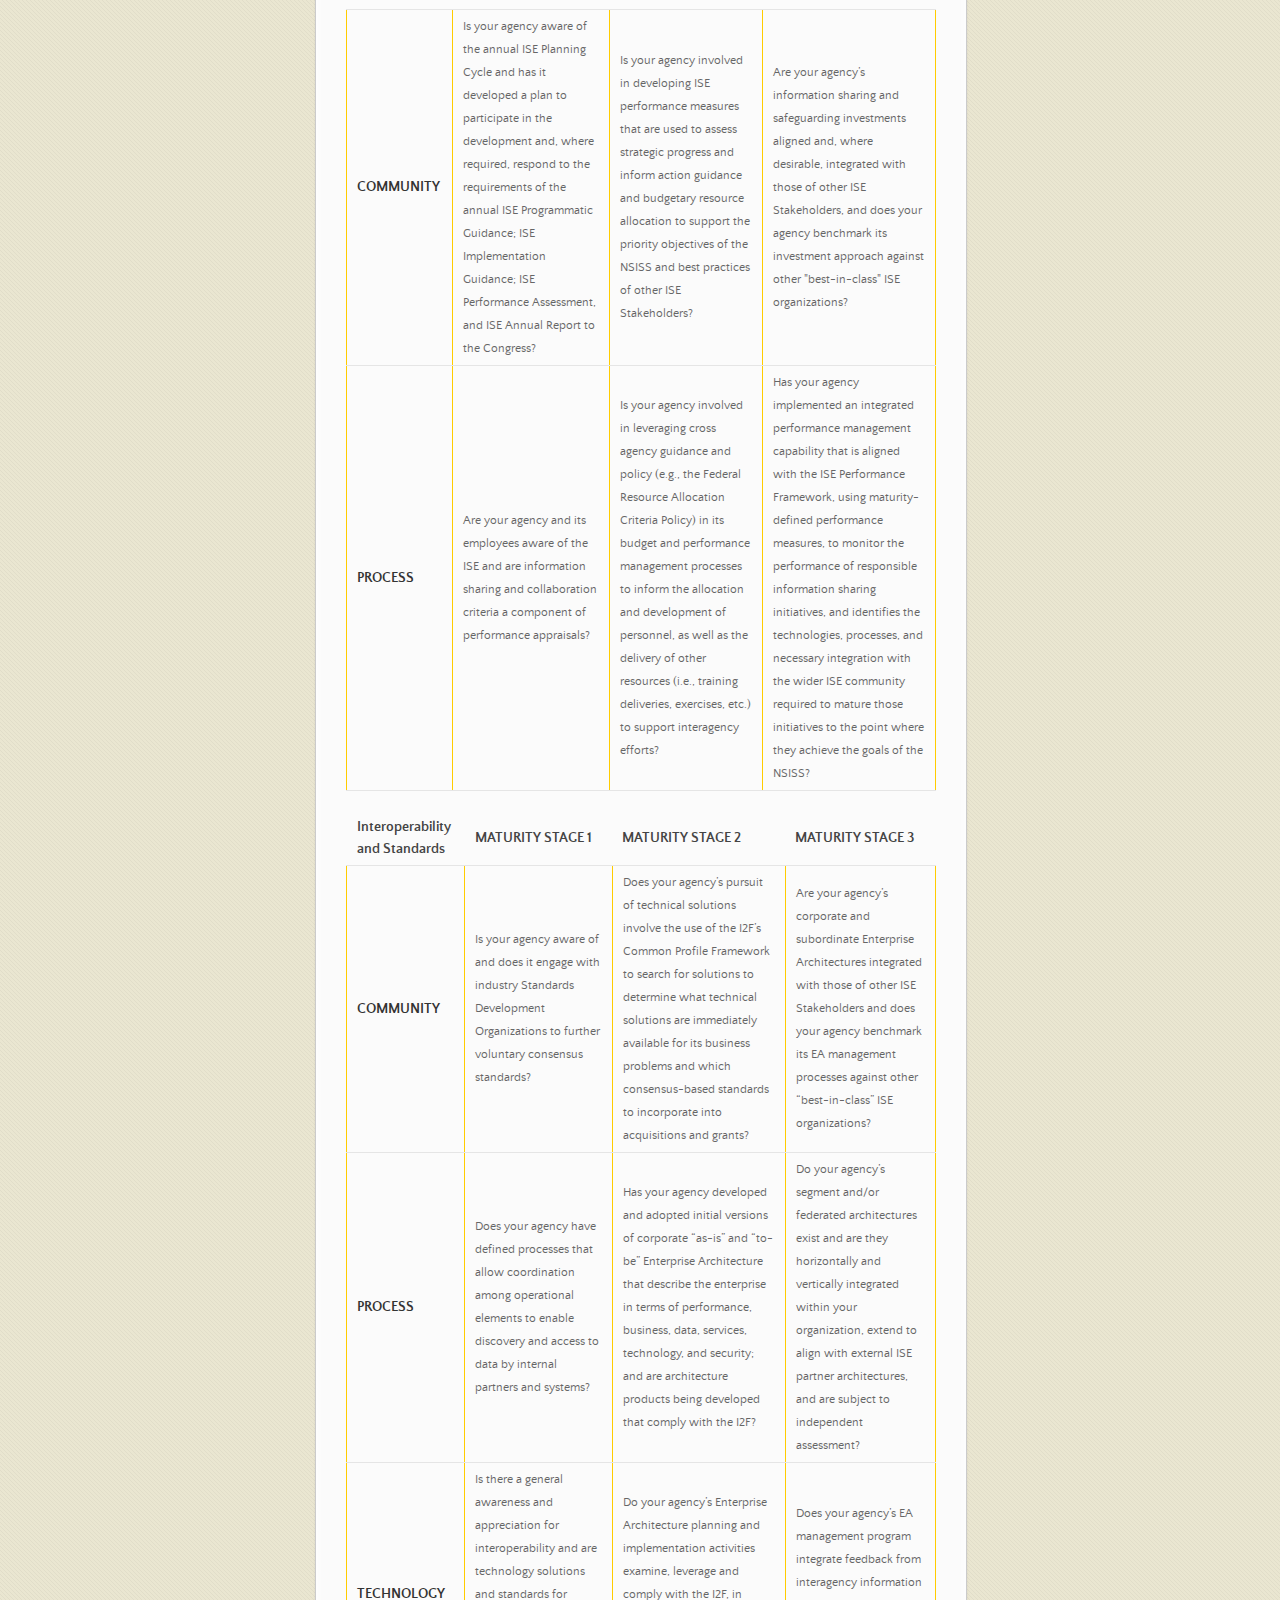
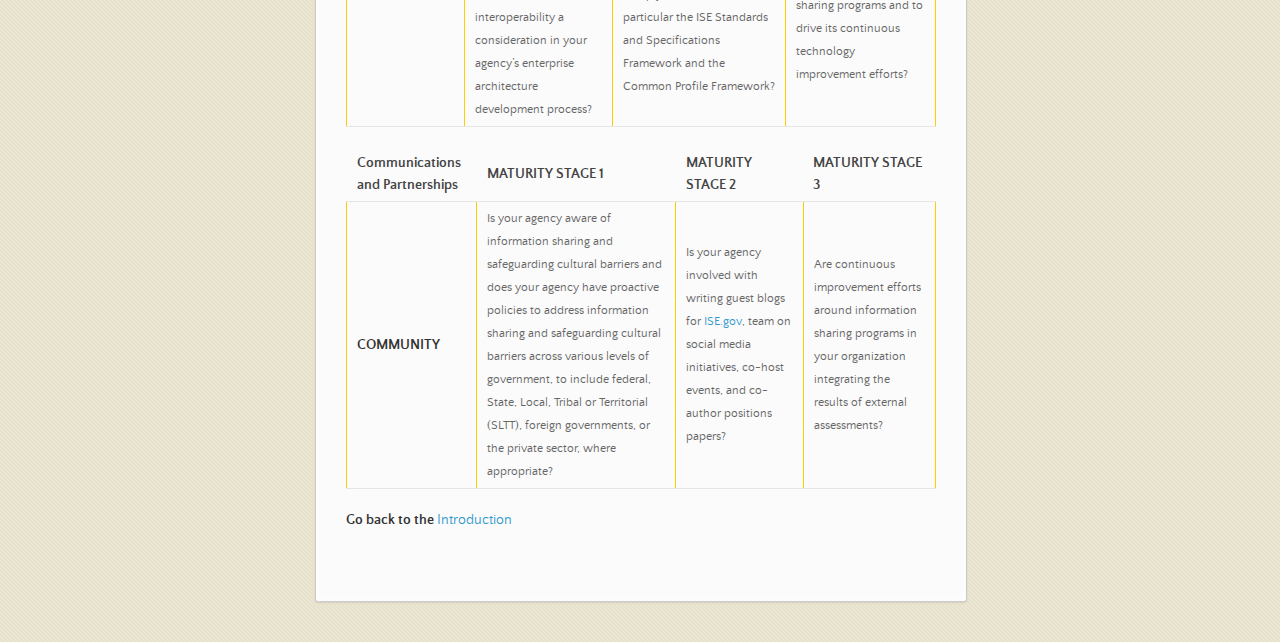
==== commit 5c4e73bf: "Update appendix.html" ====
--- a/appendix.html
+++ b/appendix.html
@@ -124,6 +124,54 @@
   </tbody>
 </table>
       
+<table>
+  <thead>
+    <tr>
+      <th class="X-cell">Interoperability and Standards</th>
+      <th class="MATURITY STAGE 1-cell">MATURITY STAGE 1</th>
+      <th class="MATURITY STAGE 2-cell">MATURITY STAGE 2</th>
+      <th class="MATURITY STAGE 3-cell">MATURITY STAGE 3</th>
+    </tr>
+  </thead>
+  <tbody>
+    <tr class="firstRow">
+      <td class="X-cell"><strong>COMMUNITY</strong></td>
+      <td class="MATURITY STAGE 1-cell"><small>Is your agency aware of and does it engage with industry Standards Development Organizations to further voluntary consensus standards?</small></td>
+      <td class="MATURITY STAGE 2-cell"><small>Does your agency’s pursuit of technical solutions involve the use of the I2F’s Common Profile Framework to search for solutions to determine what technical solutions are immediately available for its business problems and which consensus-based standards to incorporate into acquisitions and grants?</small></td>
+      <td class="MATURITY STAGE 3-cell"><small>Are your agency’s corporate and subordinate Enterprise Architectures integrated with those of other ISE Stakeholders and does your agency benchmark its EA management processes against other “best-in-class” ISE organizations?</small></td>
+    </tr>
+    <tr>
+      <td class="X-cell"><strong>PROCESS</strong></td>
+      <td class="MATURITY STAGE 1-cell"><small>Does your agency have defined processes that allow coordination among operational elements to enable discovery and access to data by internal partners and systems?</small></td>
+      <td class="MATURITY STAGE 2-cell"><small>Has your agency developed and adopted initial versions of corporate “as-is” and “to-be” Enterprise Architecture that describe the enterprise in terms of performance, business, data, services, technology, and security; and are architecture products being developed that comply with the I2F?</small></td>
+      <td class="MATURITY STAGE 3-cell"><small>Do your agency’s segment and/or federated architectures exist and are they horizontally and vertically integrated within your organization, extend to align with external ISE partner architectures, and are subject to independent assessment?</small></td>
+    </tr>
+   <tr class="lastRow">
+      <td class="X-cell"><strong>TECHNOLOGY</strong></td>
+      <td class="MATURITY STAGE 1-cell"><small>Is there a general awareness and appreciation for interoperability and are technology solutions and standards for interoperability a consideration in your agency’s enterprise architecture development process?</small></td>
+      <td class="MATURITY STAGE 2-cell"><small>Do your agency’s Enterprise Architecture planning and implementation activities examine, leverage and comply with the I2F, in particular the ISE Standards and Specifications Framework and the Common Profile Framework?</small></td>
+      <td class="MATURITY STAGE 3-cell"><small>Does your agency’s EA management program integrate feedback from interagency information sharing programs and to drive its continuous technology improvement efforts?</small></td>
+    </tr>
+  </tbody>
+</table>
+     <table>
+  <thead>
+    <tr>
+      <th class="X-cell">Communications and Partnerships</th>
+      <th class="MATURITY STAGE 1-cell">MATURITY STAGE 1</th>
+      <th class="MATURITY STAGE 2-cell">MATURITY STAGE 2</th>
+      <th class="MATURITY STAGE 3-cell">MATURITY STAGE 3</th>
+    </tr>
+  </thead>
+  <tbody>
+    <tr>
+      <td class="X-cell"><strong>COMMUNITY</strong></td>
+      <td class="MATURITY STAGE 1-cell"><small>Is your agency aware of information sharing and safeguarding cultural barriers and does your agency have proactive policies to address information sharing and safeguarding cultural barriers across various levels of government, to include federal, State, Local, Tribal or Territorial (SLTT), foreign governments, or the private sector, where appropriate?</small></td>
+      <td class="MATURITY STAGE 2-cell"><small>Is your agency involved with writing guest blogs for <a href="http://ise.gov">ISE.gov</a>, team on social media initiatives, co-host events, and co-author positions papers?</small></td>
+      <td class="MATURITY STAGE 3-cell"><small>Are continuous improvement efforts around information sharing programs in your organization integrating the results of external assessments?</small></td>
+    </tr>
+  </tbody>
+</table>
       <p><strong>Go back to the <a href="/management-plan/introduction">Introduction</a></strong></p>
       </section>
       <footer>
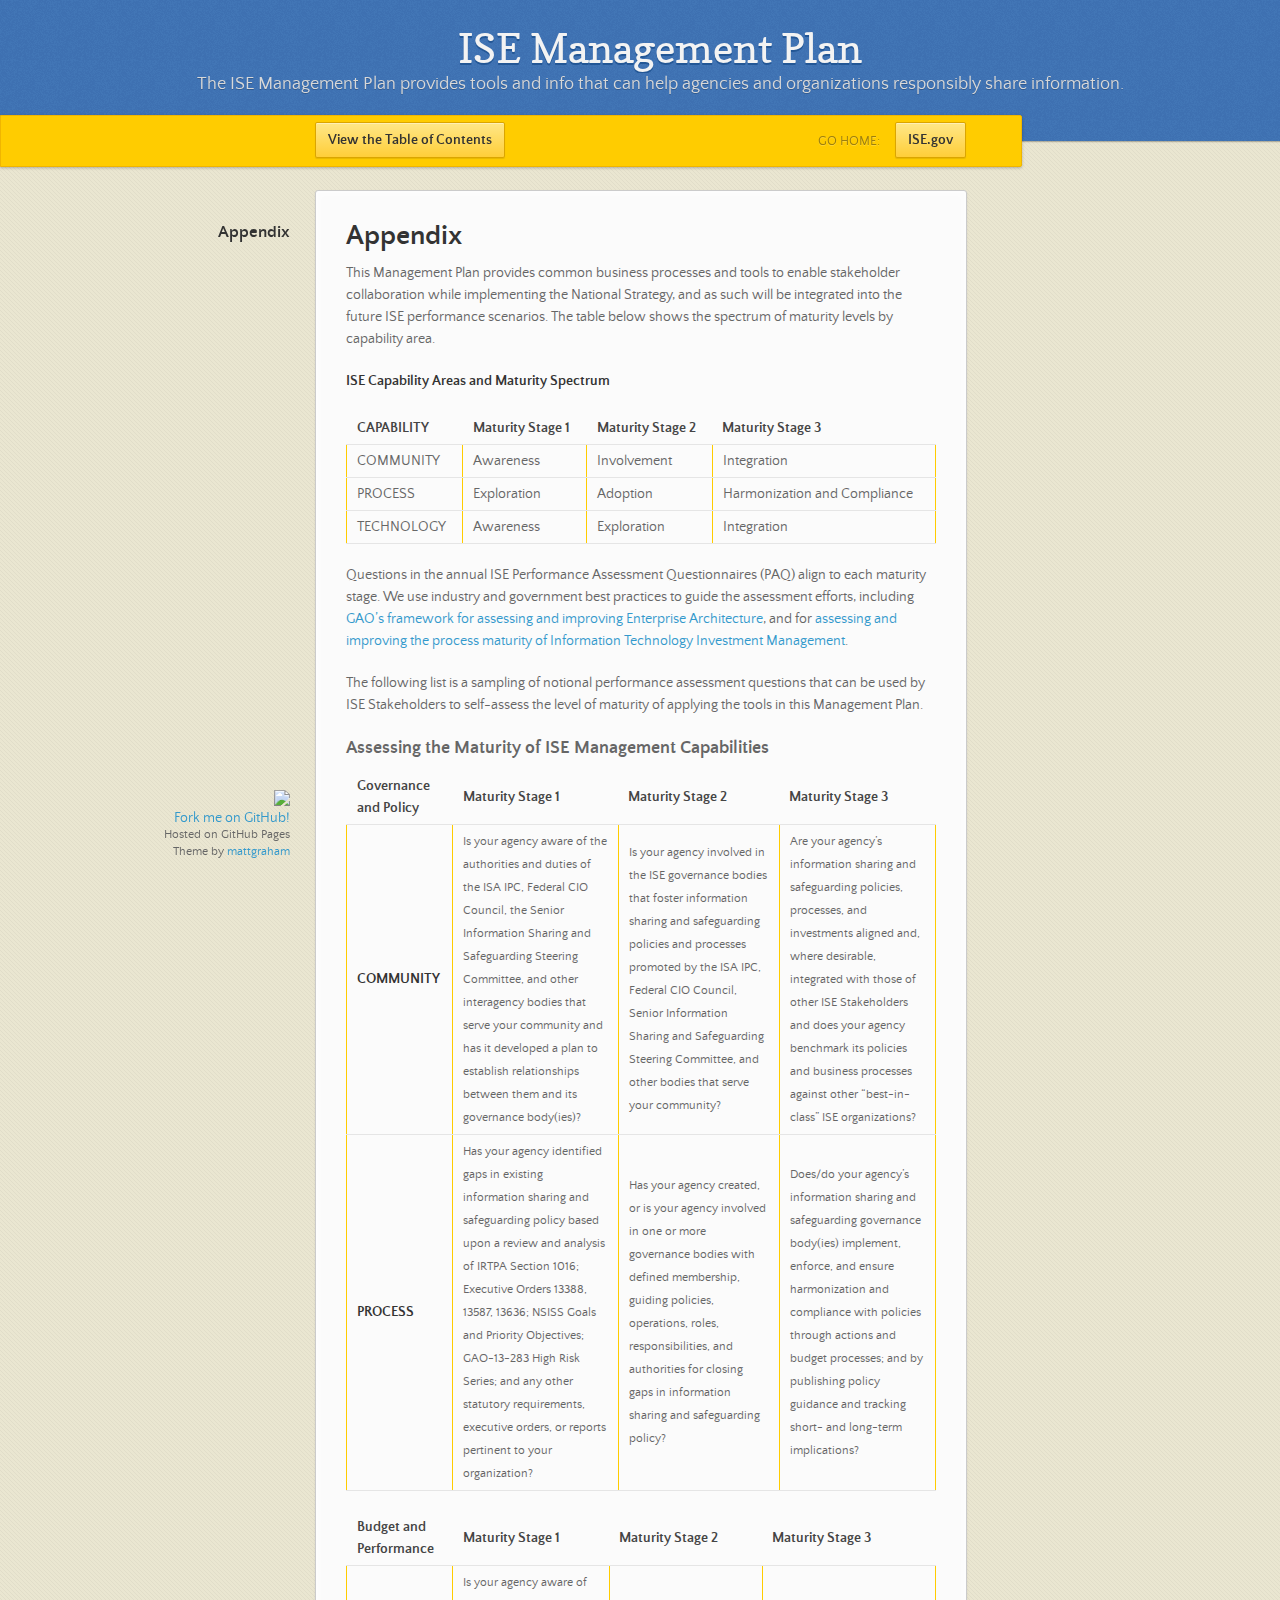
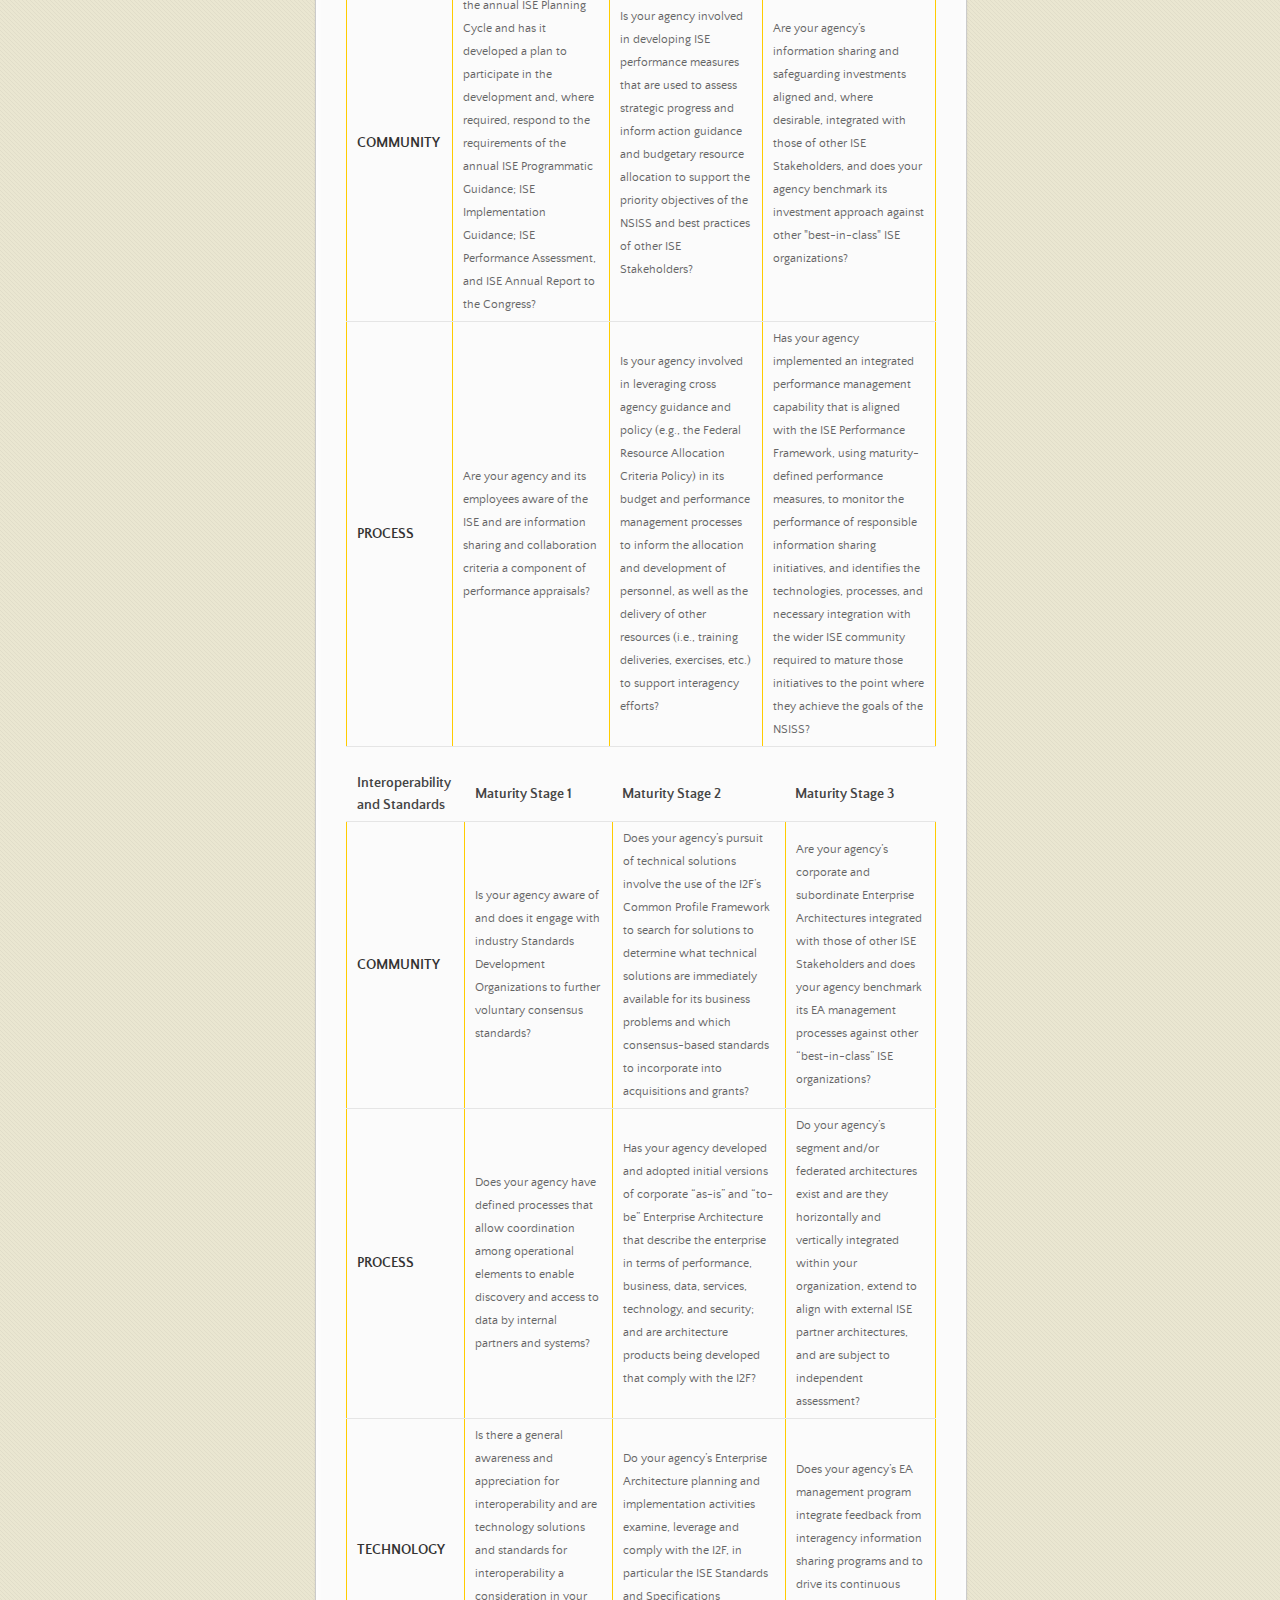
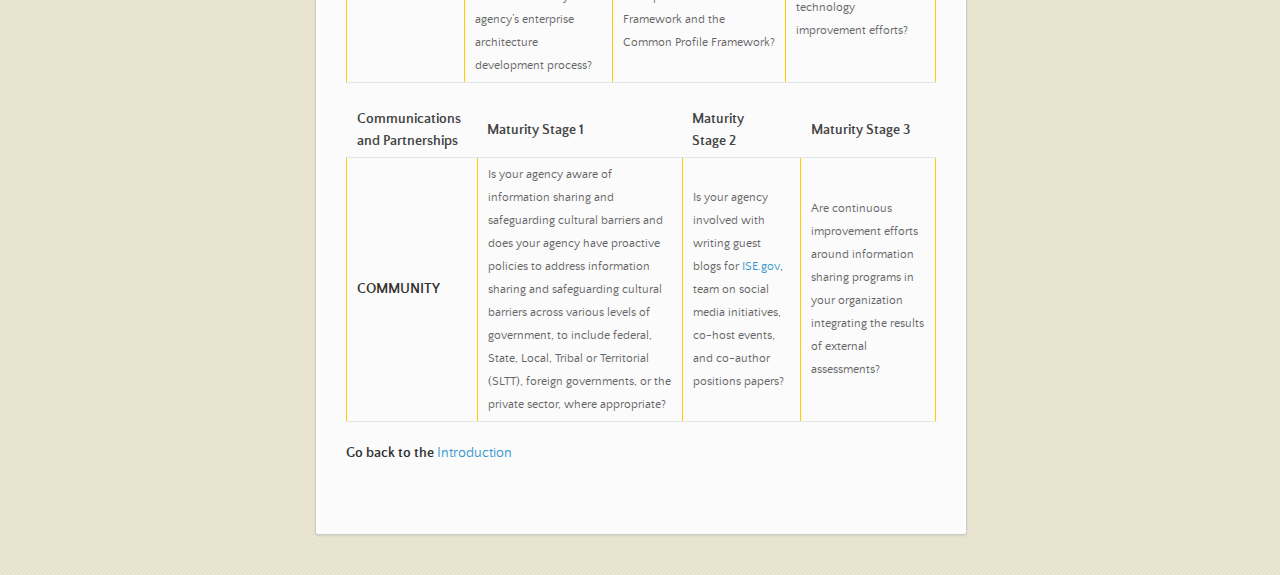
==== commit 302961d8: "Update appendix.html" ====
--- a/appendix.html
+++ b/appendix.html
@@ -45,9 +45,9 @@
   <thead>
     <tr>
       <th class="CAPABILITY-cell">CAPABILITY</th>
-      <th class="MATURITY STAGE 1-cell">MATURITY STAGE&nbsp;1</th>
-      <th class="MATURITY STAGE 2-cell">MATURITY STAGE&nbsp;2</th>
-      <th class="MATURITY STAGE 3-cell">MATURITY STAGE&nbsp;3</th>
+      <th class="MATURITY STAGE 1-cell">Maturity Stage&nbsp;1</th>
+      <th class="MATURITY STAGE 2-cell">Maturity Stage&nbsp;2</th>
+      <th class="MATURITY STAGE 3-cell">Maturity Stage&nbsp;3</th>
     </tr>
   </thead>
   <tbody>
@@ -79,9 +79,9 @@
   <thead>
     <tr>
       <th class="X-cell">Governance and Policy</th>
-      <th class="MATURITY STAGE 1-cell">MATURITY STAGE 1</th>
-      <th class="MATURITY STAGE 2-cell">MATURITY STAGE 2</th>
-      <th class="MATURITY STAGE 3-cell">MATURITY STAGE 3</th>
+      <th class="MATURITY STAGE 1-cell">Maturity Stage&nbsp;1</th>
+      <th class="MATURITY STAGE 2-cell">Maturity Stage&nbsp;2</th>
+      <th class="MATURITY STAGE 3-cell">Maturity Stage&nbsp;3</th>
     </tr>
   </thead>
   <tbody>
@@ -103,9 +103,9 @@
   <thead>
     <tr>
       <th class="X-cell">Budget and Performance</th>
-      <th class="MATURITY STAGE 1-cell">MATURITY STAGE 1</th>
-      <th class="MATURITY STAGE 2-cell">MATURITY STAGE 2</th>
-      <th class="MATURITY STAGE 3-cell">MATURITY STAGE 3</th>
+      <th class="MATURITY STAGE 1-cell">Maturity Stage&nbsp;1</th>
+      <th class="MATURITY STAGE 2-cell">Maturity Stage&nbsp;2</th>
+      <th class="MATURITY STAGE 3-cell">Maturity Stage&nbsp;3</th>
     </tr>
   </thead>
   <tbody>
@@ -128,9 +128,9 @@
   <thead>
     <tr>
       <th class="X-cell">Interoperability and Standards</th>
-      <th class="MATURITY STAGE 1-cell">MATURITY STAGE 1</th>
-      <th class="MATURITY STAGE 2-cell">MATURITY STAGE 2</th>
-      <th class="MATURITY STAGE 3-cell">MATURITY STAGE 3</th>
+      <th class="MATURITY STAGE 1-cell">Maturity Stage&nbsp;1</th>
+      <th class="MATURITY STAGE 2-cell">Maturity Stage&nbsp;2</th>
+      <th class="MATURITY STAGE 3-cell">Maturity Stage&nbsp;3</th>
     </tr>
   </thead>
   <tbody>
@@ -158,9 +158,9 @@
   <thead>
     <tr>
       <th class="X-cell">Communications and Partnerships</th>
-      <th class="MATURITY STAGE 1-cell">MATURITY STAGE 1</th>
-      <th class="MATURITY STAGE 2-cell">MATURITY STAGE 2</th>
-      <th class="MATURITY STAGE 3-cell">MATURITY STAGE 3</th>
+      <th class="MATURITY STAGE 1-cell">Maturity Stage&nbsp;1</th>
+      <th class="MATURITY STAGE 2-cell">Maturity Stage&nbsp;2</th>
+      <th class="MATURITY STAGE 3-cell">Maturity Stage&nbsp;3</th>
     </tr>
   </thead>
   <tbody>
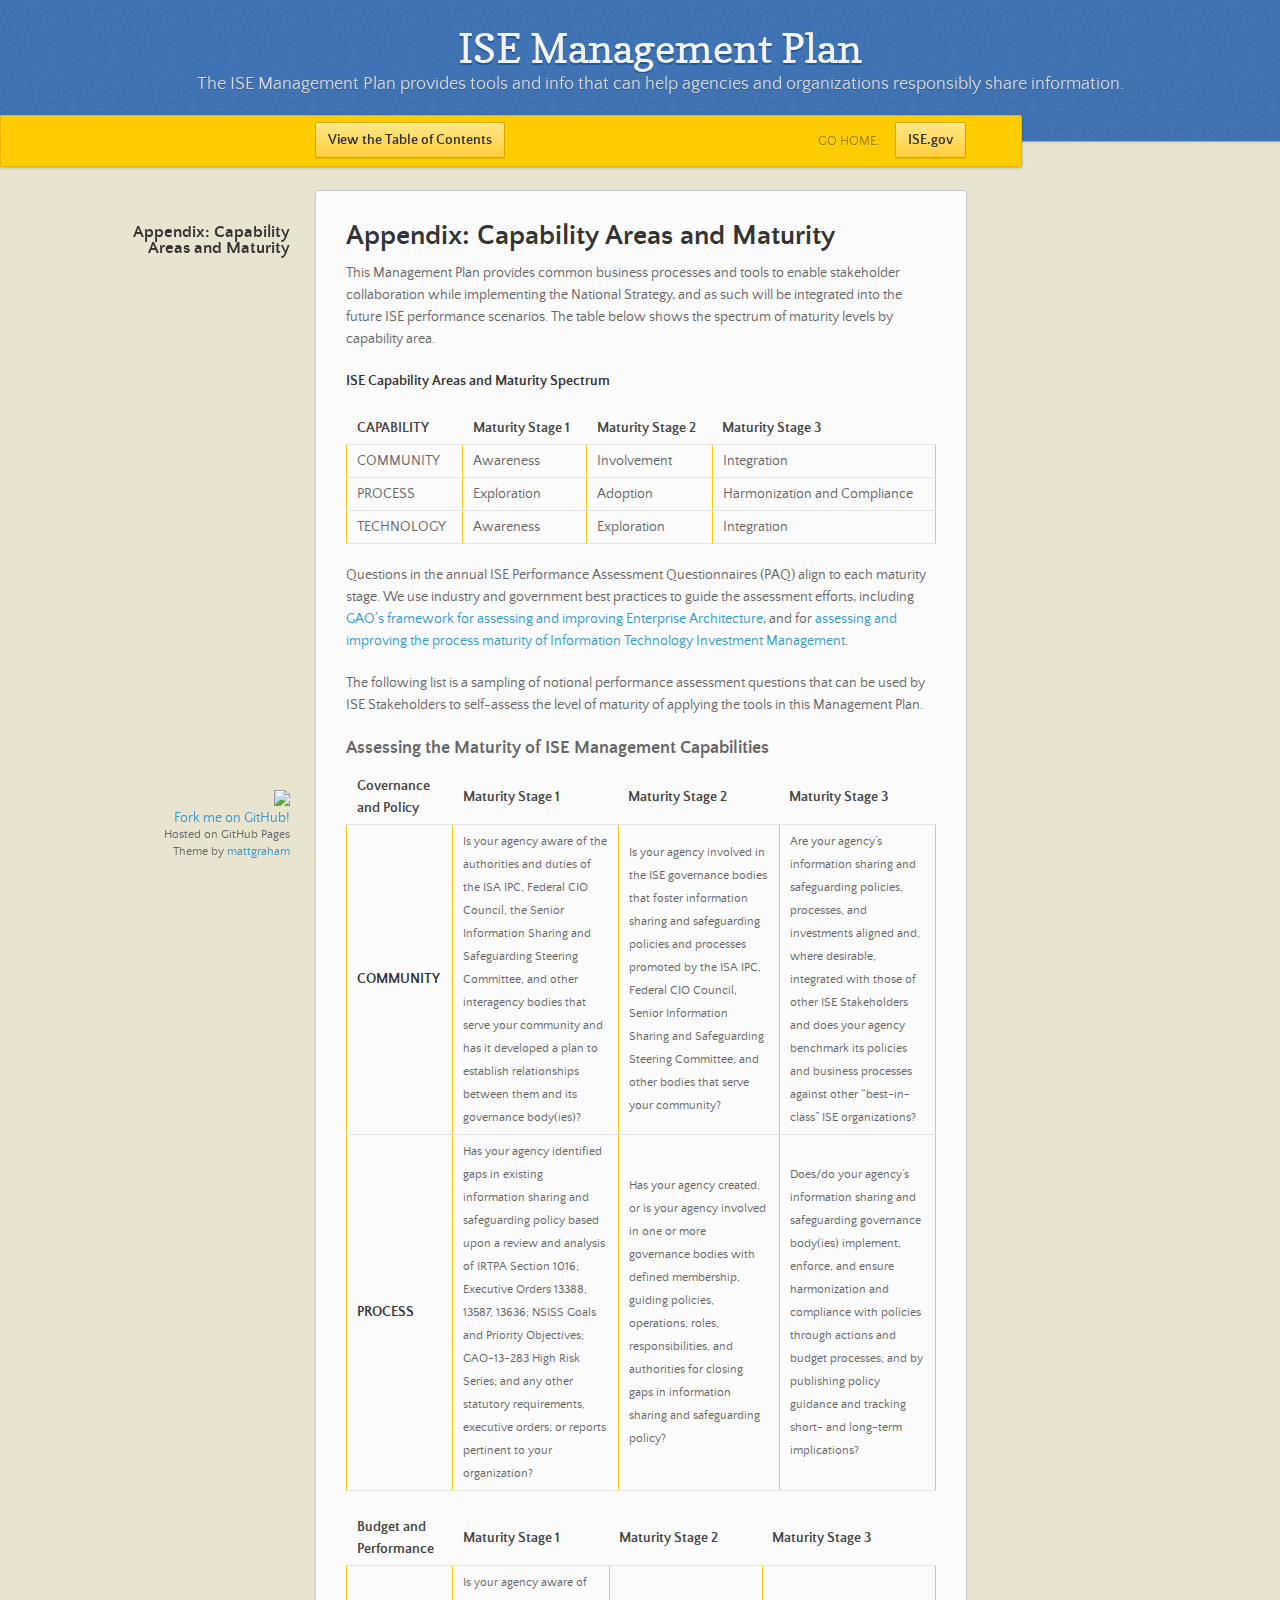
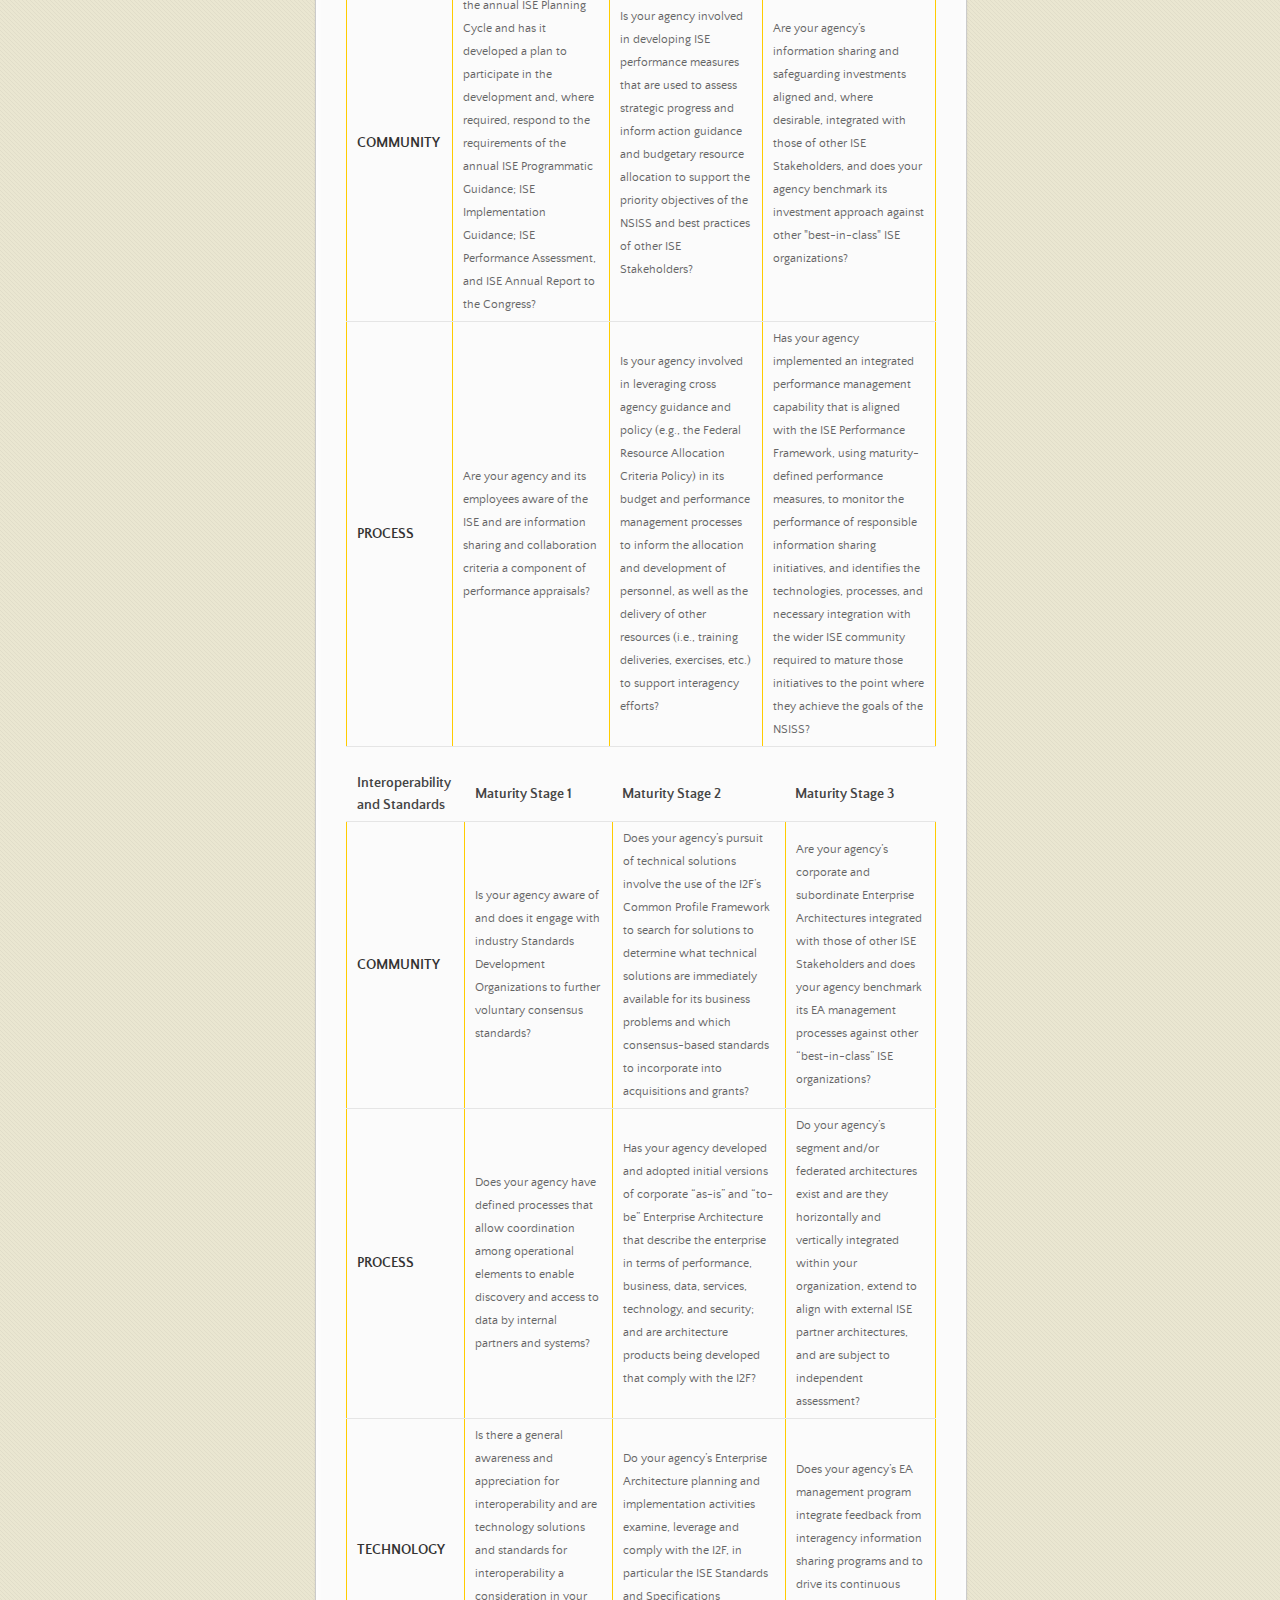
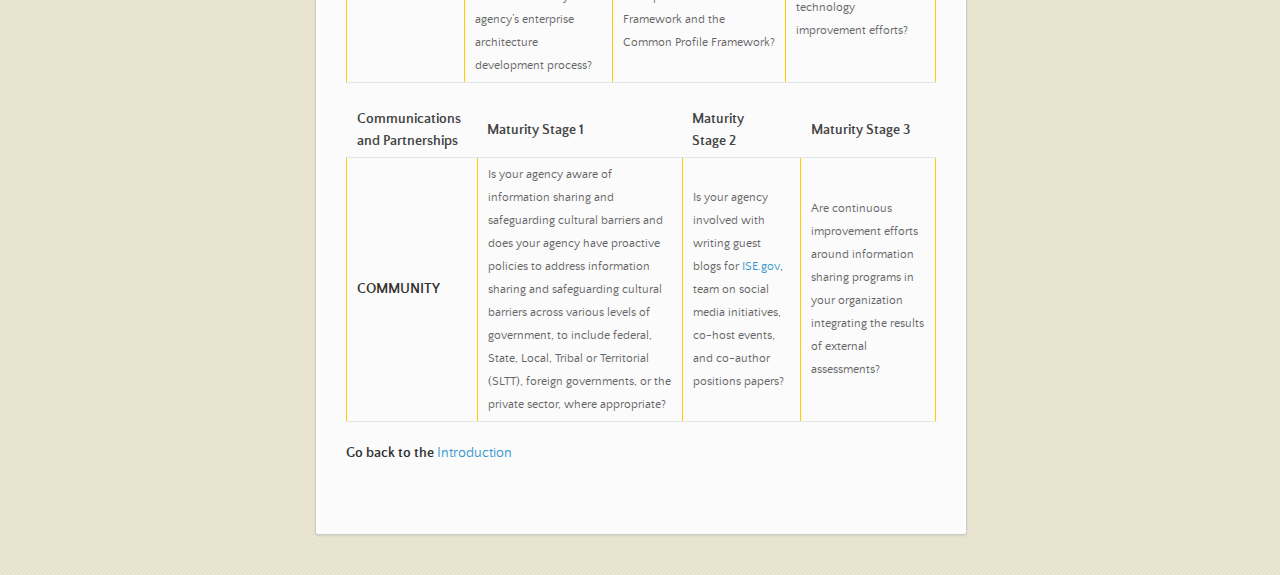
==== commit af7055c9: "Update appendix.html" ====
--- a/appendix.html
+++ b/appendix.html
@@ -38,7 +38,7 @@
         <ul></ul>
       </nav>
       <section>      
-      <h1>Appendix</h1>
+      <h1>Appendix: Capability Areas and Maturity</h1>
       <p>This Management Plan provides common business processes and tools to enable stakeholder collaboration while implementing the National Strategy, and as such will be integrated into the future ISE performance scenarios. The table below shows the spectrum of maturity levels by capability area.</p>
       <p><strong>ISE Capability Areas and Maturity Spectrum</strong><br/>
       <table>
